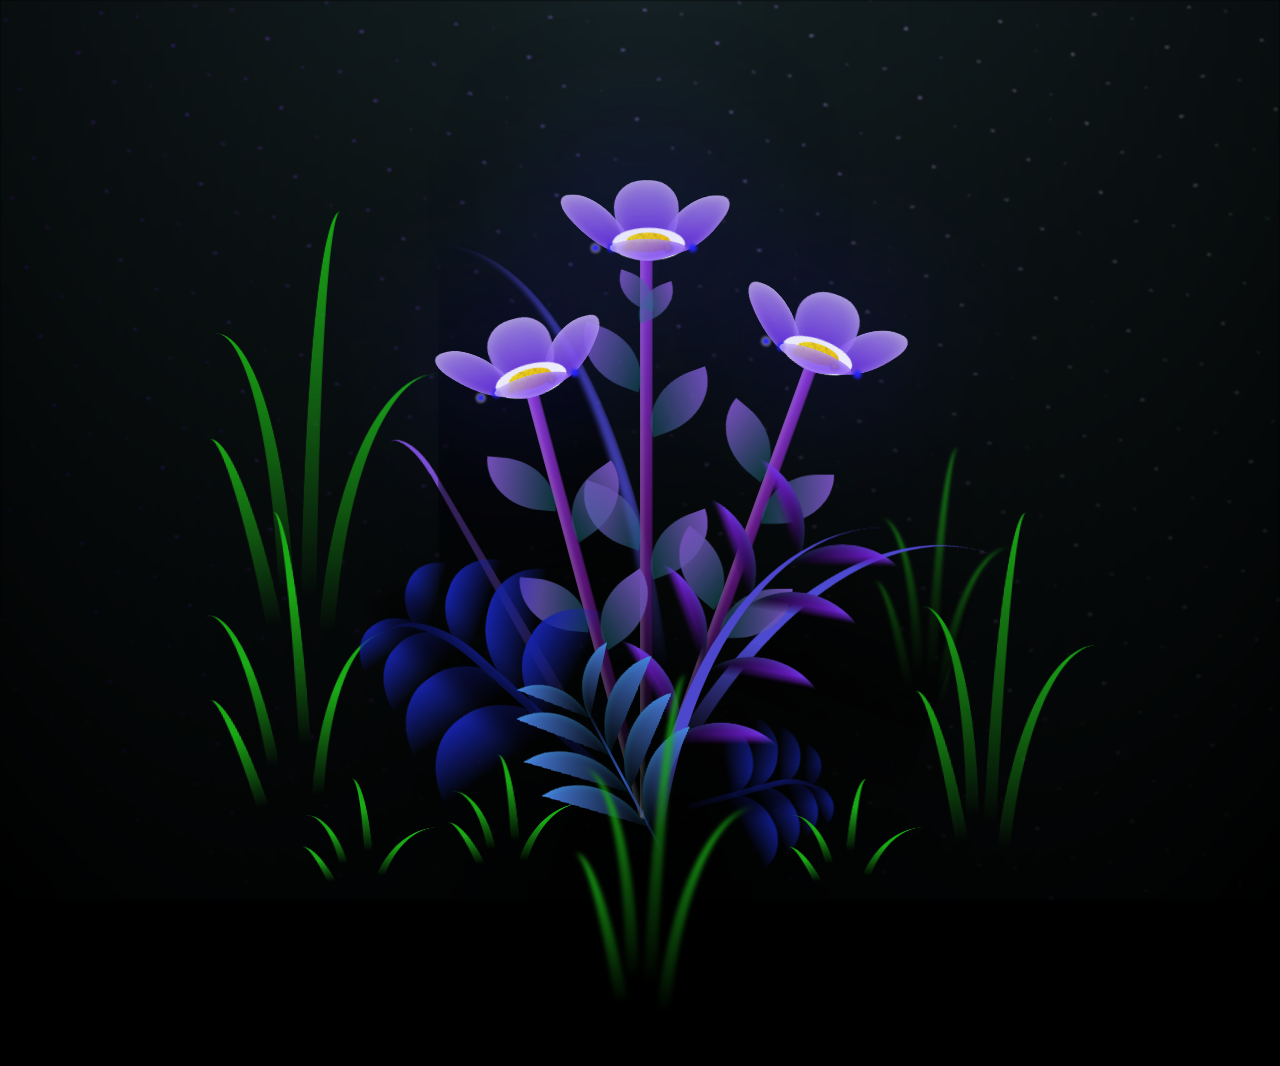
==== index.html @ 3e606a5b "Add files via upload" ====
<!DOCTYPE html>
<html lang="en">
<head>
    <meta charset="UTF-8">
    <meta name="viewport" content="width=device-width, initial-scale=1.0">
    <title>Flowers for my baby</title>
    <link rel="stylesheet" href="main.css">
</head>
<body>
<body class="not-loaded">
    <div class="night"></div>
    <div class="flowers">
      <div class="flower flower--1">
        <div class="flower__leafs flower__leafs--1">
          <div class="flower__leaf flower__leaf--1"></div>
          <div class="flower__leaf flower__leaf--2"></div>
          <div class="flower__leaf flower__leaf--3"></div>
          <div class="flower__leaf flower__leaf--4"></div>
          <div class="flower__white-circle"></div>
  
          <div class="flower__light flower__light--1"></div>
          <div class="flower__light flower__light--2"></div>
          <div class="flower__light flower__light--3"></div>
          <div class="flower__light flower__light--4"></div>
          <div class="flower__light flower__light--5"></div>
          <div class="flower__light flower__light--6"></div>
          <div class="flower__light flower__light--7"></div>
          <div class="flower__light flower__light--8"></div>
  
        </div>
        <div class="flower__line">
          <div class="flower__line__leaf flower__line__leaf--1"></div>
          <div class="flower__line__leaf flower__line__leaf--2"></div>
          <div class="flower__line__leaf flower__line__leaf--3"></div>
          <div class="flower__line__leaf flower__line__leaf--4"></div>
          <div class="flower__line__leaf flower__line__leaf--5"></div>
          <div class="flower__line__leaf flower__line__leaf--6"></div>
        </div>
      </div>
  
      <div class="flower flower--2">
        <div class="flower__leafs flower__leafs--2">
          <div class="flower__leaf flower__leaf--1"></div>
          <div class="flower__leaf flower__leaf--2"></div>
          <div class="flower__leaf flower__leaf--3"></div>
          <div class="flower__leaf flower__leaf--4"></div>
          <div class="flower__white-circle"></div>
  
          <div class="flower__light flower__light--1"></div>
          <div class="flower__light flower__light--2"></div>
          <div class="flower__light flower__light--3"></div>
          <div class="flower__light flower__light--4"></div>
          <div class="flower__light flower__light--5"></div>
          <div class="flower__light flower__light--6"></div>
          <div class="flower__light flower__light--7"></div>
          <div class="flower__light flower__light--8"></div>
  
        </div>
        <div class="flower__line">
          <div class="flower__line__leaf flower__line__leaf--1"></div>
          <div class="flower__line__leaf flower__line__leaf--2"></div>
          <div class="flower__line__leaf flower__line__leaf--3"></div>
          <div class="flower__line__leaf flower__line__leaf--4"></div>
        </div>
      </div>
  
      <div class="flower flower--3">
        <div class="flower__leafs flower__leafs--3">
          <div class="flower__leaf flower__leaf--1"></div>
          <div class="flower__leaf flower__leaf--2"></div>
          <div class="flower__leaf flower__leaf--3"></div>
          <div class="flower__leaf flower__leaf--4"></div>
          <div class="flower__white-circle"></div>
  
          <div class="flower__light flower__light--1"></div>
          <div class="flower__light flower__light--2"></div>
          <div class="flower__light flower__light--3"></div>
          <div class="flower__light flower__light--4"></div>
          <div class="flower__light flower__light--5"></div>
          <div class="flower__light flower__light--6"></div>
          <div class="flower__light flower__light--7"></div>
          <div class="flower__light flower__light--8"></div>
  
        </div>
        <div class="flower__line">
          <div class="flower__line__leaf flower__line__leaf--1"></div>
          <div class="flower__line__leaf flower__line__leaf--2"></div>
          <div class="flower__line__leaf flower__line__leaf--3"></div>
          <div class="flower__line__leaf flower__line__leaf--4"></div>
        </div>
      </div>
  
      <div class="grow-ans" style="--d:1.2s">
        <div class="flower__g-long">
          <div class="flower__g-long__top"></div>
          <div class="flower__g-long__bottom"></div>
        </div>
      </div>
  
      <div class="growing-grass">
        <div class="flower__grass flower__grass--1">
          <div class="flower__grass--top"></div>
          <div class="flower__grass--bottom"></div>
          <div class="flower__grass__leaf flower__grass__leaf--1"></div>
          <div class="flower__grass__leaf flower__grass__leaf--2"></div>
          <div class="flower__grass__leaf flower__grass__leaf--3"></div>
          <div class="flower__grass__leaf flower__grass__leaf--4"></div>
          <div class="flower__grass__leaf flower__grass__leaf--5"></div>
          <div class="flower__grass__leaf flower__grass__leaf--6"></div>
          <div class="flower__grass__leaf flower__grass__leaf--7"></div>
          <div class="flower__grass__leaf flower__grass__leaf--8"></div>
          <div class="flower__grass__overlay"></div>
        </div>
      </div>
  
      <div class="growing-grass">
        <div class="flower__grass flower__grass--2">
          <div class="flower__grass--top"></div>
          <div class="flower__grass--bottom"></div>
          <div class="flower__grass__leaf flower__grass__leaf--1"></div>
          <div class="flower__grass__leaf flower__grass__leaf--2"></div>
          <div class="flower__grass__leaf flower__grass__leaf--3"></div>
          <div class="flower__grass__leaf flower__grass__leaf--4"></div>
          <div class="flower__grass__leaf flower__grass__leaf--5"></div>
          <div class="flower__grass__leaf flower__grass__leaf--6"></div>
          <div class="flower__grass__leaf flower__grass__leaf--7"></div>
          <div class="flower__grass__leaf flower__grass__leaf--8"></div>
          <div class="flower__grass__overlay"></div>
        </div>
      </div>
  
      <div class="grow-ans" style="--d:2.4s">
        <div class="flower__g-right flower__g-right--1">
          <div class="leaf"></div>
        </div>
      </div>
  
      <div class="grow-ans" style="--d:2.8s">
        <div class="flower__g-right flower__g-right--2">
          <div class="leaf"></div>
        </div>
      </div>
  
      <div class="grow-ans" style="--d:2.8s">
        <div class="flower__g-front">
          <div class="flower__g-front__leaf-wrapper flower__g-front__leaf-wrapper--1">
            <div class="flower__g-front__leaf"></div>
          </div>
          <div class="flower__g-front__leaf-wrapper flower__g-front__leaf-wrapper--2">
            <div class="flower__g-front__leaf"></div>
          </div>
          <div class="flower__g-front__leaf-wrapper flower__g-front__leaf-wrapper--3">
            <div class="flower__g-front__leaf"></div>
          </div>
          <div class="flower__g-front__leaf-wrapper flower__g-front__leaf-wrapper--4">
            <div class="flower__g-front__leaf"></div>
          </div>
          <div class="flower__g-front__leaf-wrapper flower__g-front__leaf-wrapper--5">
            <div class="flower__g-front__leaf"></div>
          </div>
          <div class="flower__g-front__leaf-wrapper flower__g-front__leaf-wrapper--6">
            <div class="flower__g-front__leaf"></div>
          </div>
          <div class="flower__g-front__leaf-wrapper flower__g-front__leaf-wrapper--7">
            <div class="flower__g-front__leaf"></div>
          </div>
          <div class="flower__g-front__leaf-wrapper flower__g-front__leaf-wrapper--8">
            <div class="flower__g-front__leaf"></div>
          </div>
          <div class="flower__g-front__line"></div>
        </div>
      </div>
  
      <div class="grow-ans" style="--d:3.2s">
        <div class="flower__g-fr">
          <div class="leaf"></div>
          <div class="flower__g-fr__leaf flower__g-fr__leaf--1"></div>
          <div class="flower__g-fr__leaf flower__g-fr__leaf--2"></div>
          <div class="flower__g-fr__leaf flower__g-fr__leaf--3"></div>
          <div class="flower__g-fr__leaf flower__g-fr__leaf--4"></div>
          <div class="flower__g-fr__leaf flower__g-fr__leaf--5"></div>
          <div class="flower__g-fr__leaf flower__g-fr__leaf--6"></div>
          <div class="flower__g-fr__leaf flower__g-fr__leaf--7"></div>
          <div class="flower__g-fr__leaf flower__g-fr__leaf--8"></div>
        </div>
      </div>
  
      <div class="long-g long-g--0">
        <div class="grow-ans" style="--d:3s">
          <div class="leaf leaf--0"></div>
        </div>
        <div class="grow-ans" style="--d:2.2s">
          <div class="leaf leaf--1"></div>
        </div>
        <div class="grow-ans" style="--d:3.4s">
          <div class="leaf leaf--2"></div>
        </div>
        <div class="grow-ans" style="--d:3.6s">
          <div class="leaf leaf--3"></div>
        </div>
      </div>
  
      <div class="long-g long-g--1">
        <div class="grow-ans" style="--d:3.6s">
          <div class="leaf leaf--0"></div>
        </div>
        <div class="grow-ans" style="--d:3.8s">
          <div class="leaf leaf--1"></div>
        </div>
        <div class="grow-ans" style="--d:4s">
          <div class="leaf leaf--2"></div>
        </div>
        <div class="grow-ans" style="--d:4.2s">
          <div class="leaf leaf--3"></div>
        </div>
      </div>
  
      <div class="long-g long-g--2">
        <div class="grow-ans" style="--d:4s">
          <div class="leaf leaf--0"></div>
        </div>
        <div class="grow-ans" style="--d:4.2s">
          <div class="leaf leaf--1"></div>
        </div>
        <div class="grow-ans" style="--d:4.4s">
          <div class="leaf leaf--2"></div>
        </div>
        <div class="grow-ans" style="--d:4.6s">
          <div class="leaf leaf--3"></div>
        </div>
      </div>
  
      <div class="long-g long-g--3">
        <div class="grow-ans" style="--d:4s">
          <div class="leaf leaf--0"></div>
        </div>
        <div class="grow-ans" style="--d:4.2s">
          <div class="leaf leaf--1"></div>
        </div>
        <div class="grow-ans" style="--d:3s">
          <div class="leaf leaf--2"></div>
        </div>
        <div class="grow-ans" style="--d:3.6s">
          <div class="leaf leaf--3"></div>
        </div>
      </div>
  
      <div class="long-g long-g--4">
        <div class="grow-ans" style="--d:4s">
          <div class="leaf leaf--0"></div>
        </div>
        <div class="grow-ans" style="--d:4.2s">
          <div class="leaf leaf--1"></div>
        </div>
        <div class="grow-ans" style="--d:3s">
          <div class="leaf leaf--2"></div>
        </div>
        <div class="grow-ans" style="--d:3.6s">
          <div class="leaf leaf--3"></div>
        </div>
      </div>
  
      <div class="long-g long-g--5">
        <div class="grow-ans" style="--d:4s">
          <div class="leaf leaf--0"></div>
        </div>
        <div class="grow-ans" style="--d:4.2s">
          <div class="leaf leaf--1"></div>
        </div>
        <div class="grow-ans" style="--d:3s">
          <div class="leaf leaf--2"></div>
        </div>
        <div class="grow-ans" style="--d:3.6s">
          <div class="leaf leaf--3"></div>
        </div>
      </div>
  
      <div class="long-g long-g--6">
        <div class="grow-ans" style="--d:4.2s">
          <div class="leaf leaf--0"></div>
        </div>
        <div class="grow-ans" style="--d:4.4s">
          <div class="leaf leaf--1"></div>
        </div>
        <div class="grow-ans" style="--d:4.6s">
          <div class="leaf leaf--2"></div>
        </div>
        <div class="grow-ans" style="--d:4.8s">
          <div class="leaf leaf--3"></div>
        </div>
      </div>
  
      <div class="long-g long-g--7">
        <div class="grow-ans" style="--d:3s">
          <div class="leaf leaf--0"></div>
        </div>
        <div class="grow-ans" style="--d:3.2s">
          <div class="leaf leaf--1"></div>
        </div>
        <div class="grow-ans" style="--d:3.5s">
          <div class="leaf leaf--2"></div>
        </div>
        <div class="grow-ans" style="--d:3.6s">
          <div class="leaf leaf--3"></div>
        </div>
      </div>
    </div>
  </body>


    <!-- Javascript here -->
<script src="main.js"></script>
</body>
</html>
---- main.css ----
*,
*::after,
*::before {
  padding: 0;
  margin: 0;
  box-sizing: border-box;
}

:root {
  --dark-color: #000;
}

body {
  display: flex;
  align-items: flex-end;
  justify-content: center;
  min-height: 100vh;
  background-color: var(--dark-color);
  overflow: hidden;
  perspective: 1000px;
}

.night {
  position: fixed;
  left: 50%;
  top: 0;
  transform: translateX(-50%);
  width: 100%;
  height: 100%;
  filter: blur(0.1vmin);
  background-image: radial-gradient(ellipse at top, transparent 0%, var(--dark-color)), radial-gradient(ellipse at bottom, var(--dark-color), rgba(145, 233, 255, 0.2)), repeating-linear-gradient(220deg, black 0px, black 19px, transparent 19px, transparent 22px), repeating-linear-gradient(189deg, black 0px, black 19px, transparent 19px, transparent 22px), repeating-linear-gradient(148deg, black 0px, black 19px, transparent 19px, transparent 22px), linear-gradient(90deg, #6600ff, #f0f0f0);
}

.flowers {
  position: relative;
  transform: scale(0.9);
}

.flower {
  position: absolute;
  bottom: 10vmin;
  transform-origin: bottom center;
  z-index: 10;
  --fl-speed: 0.8s;
}
.flower--1 {
  animation: moving-flower-1 4s linear infinite;
}
.flower--1 .flower__line {
  height: 70vmin;
  animation-delay: 0.3s;
}
.flower--1 .flower__line__leaf--1 {
  animation: blooming-leaf-right var(--fl-speed) 1.6s backwards;
}
.flower--1 .flower__line__leaf--2 {
  animation: blooming-leaf-right var(--fl-speed) 1.4s backwards;
}
.flower--1 .flower__line__leaf--3 {
  animation: blooming-leaf-left var(--fl-speed) 1.2s backwards;
}
.flower--1 .flower__line__leaf--4 {
  animation: blooming-leaf-left var(--fl-speed) 1s backwards;
}
.flower--1 .flower__line__leaf--5 {
  animation: blooming-leaf-right var(--fl-speed) 1.8s backwards;
}
.flower--1 .flower__line__leaf--6 {
  animation: blooming-leaf-left var(--fl-speed) 2s backwards;
}
.flower--2 {
  left: 50%;
  transform: rotate(20deg);
  animation: moving-flower-2 4s linear infinite;
}
.flower--2 .flower__line {
  height: 60vmin;
  animation-delay: 0.6s;
}
.flower--2 .flower__line__leaf--1 {
  animation: blooming-leaf-right var(--fl-speed) 1.9s backwards;
}
.flower--2 .flower__line__leaf--2 {
  animation: blooming-leaf-right var(--fl-speed) 1.7s backwards;
}
.flower--2 .flower__line__leaf--3 {
  animation: blooming-leaf-left var(--fl-speed) 1.5s backwards;
}
.flower--2 .flower__line__leaf--4 {
  animation: blooming-leaf-left var(--fl-speed) 1.3s backwards;
}
.flower--3 {
  left: 50%;
  transform: rotate(-15deg);
  animation: moving-flower-3 4s linear infinite;
}
.flower--3 .flower__line {
  animation-delay: 0.9s;
}
.flower--3 .flower__line__leaf--1 {
  animation: blooming-leaf-right var(--fl-speed) 2.5s backwards;
}
.flower--3 .flower__line__leaf--2 {
  animation: blooming-leaf-right var(--fl-speed) 2.3s backwards;
}
.flower--3 .flower__line__leaf--3 {
  animation: blooming-leaf-left var(--fl-speed) 2.1s backwards;
}
.flower--3 .flower__line__leaf--4 {
  animation: blooming-leaf-left var(--fl-speed) 1.9s backwards;
}
.flower__leafs {
  position: relative;
  animation: blooming-flower 2s backwards;
}
.flower__leafs--1 {
  animation-delay: 1.1s;
}
.flower__leafs--2 {
  animation-delay: 1.4s;
}
.flower__leafs--3 {
  animation-delay: 1.7s;
}
.flower__leafs::after {
  content: "";
  position: absolute;
  left: 0;
  top: 0;
  transform: translate(-50%, -100%);
  width: 8vmin;
  height: 8vmin;
  background-color: #251fd9;
  filter: blur(10vmin);
}
.flower__leaf {
  position: absolute;
  bottom: 0;
  left: 50%;
  width: 8vmin;
  height: 11vmin;
  border-radius: 51% 49% 47% 53%/44% 45% 55% 69%;
  background-color: #b7a7ff;
  background-image: linear-gradient(to top, #6827eb, #b499ec);
  transform-origin: bottom center;
  opacity: 0.9;
  box-shadow: inset 0 0 2vmin rgba(255, 255, 255, 0.5);
}
.flower__leaf--1 {
  transform: translate(-10%, 1%) rotateY(40deg) rotateX(-50deg);
}
.flower__leaf--2 {
  transform: translate(-50%, -4%) rotateX(40deg);
}
.flower__leaf--3 {
  transform: translate(-90%, 0%) rotateY(45deg) rotateX(50deg);
}
.flower__leaf--4 {
  width: 8vmin;
  height: 8vmin;
  transform-origin: bottom left;
  border-radius: 4vmin 10vmin 4vmin 4vmin;
  transform: translate(0%, 18%) rotateX(70deg) rotate(-43deg);
  background-image: linear-gradient(to top, #6827eb, #b499ec);
  z-index: 1;
  opacity: 0.8;
}
.flower__white-circle {
  position: absolute;
  left: -3.5vmin;
  top: -3vmin;
  width: 9vmin;
  height: 4vmin;
  border-radius: 50%;
  background-color: #fff;
}
.flower__white-circle::after {
  content: "";
  position: absolute;
  left: 50%;
  top: 45%;
  transform: translate(-50%, -50%);
  width: 60%;
  height: 60%;
  border-radius: inherit;
  background-image: repeating-linear-gradient(135deg, rgba(0, 0, 0, 0.03) 0px, rgba(0, 0, 0, 0.03) 1px, transparent 1px, transparent 12px), repeating-linear-gradient(45deg, rgba(0, 0, 0, 0.03) 0px, rgba(0, 0, 0, 0.03) 1px, transparent 1px, transparent 12px), repeating-linear-gradient(67.5deg, rgba(0, 0, 0, 0.03) 0px, rgba(0, 0, 0, 0.03) 1px, transparent 1px, transparent 12px), repeating-linear-gradient(135deg, rgba(0, 0, 0, 0.03) 0px, rgba(0, 0, 0, 0.03) 1px, transparent 1px, transparent 12px), repeating-linear-gradient(45deg, rgba(0, 0, 0, 0.03) 0px, rgba(0, 0, 0, 0.03) 1px, transparent 1px, transparent 12px), repeating-linear-gradient(112.5deg, rgba(0, 0, 0, 0.03) 0px, rgba(0, 0, 0, 0.03) 1px, transparent 1px, transparent 12px), repeating-linear-gradient(112.5deg, rgba(0, 0, 0, 0.03) 0px, rgba(0, 0, 0, 0.03) 1px, transparent 1px, transparent 12px), repeating-linear-gradient(45deg, rgba(0, 0, 0, 0.03) 0px, rgba(0, 0, 0, 0.03) 1px, transparent 1px, transparent 12px), repeating-linear-gradient(22.5deg, rgba(0, 0, 0, 0.03) 0px, rgba(0, 0, 0, 0.03) 1px, transparent 1px, transparent 12px), repeating-linear-gradient(45deg, rgba(0, 0, 0, 0.03) 0px, rgba(0, 0, 0, 0.03) 1px, transparent 1px, transparent 12px), repeating-linear-gradient(22.5deg, rgba(0, 0, 0, 0.03) 0px, rgba(0, 0, 0, 0.03) 1px, transparent 1px, transparent 12px), repeating-linear-gradient(135deg, rgba(0, 0, 0, 0.03) 0px, rgba(0, 0, 0, 0.03) 1px, transparent 1px, transparent 12px), repeating-linear-gradient(157.5deg, rgba(0, 0, 0, 0.03) 0px, rgba(0, 0, 0, 0.03) 1px, transparent 1px, transparent 12px), repeating-linear-gradient(67.5deg, rgba(0, 0, 0, 0.03) 0px, rgba(0, 0, 0, 0.03) 1px, transparent 1px, transparent 12px), repeating-linear-gradient(67.5deg, rgba(0, 0, 0, 0.03) 0px, rgba(0, 0, 0, 0.03) 1px, transparent 1px, transparent 12px), linear-gradient(90deg, #ffeb12, #ffce00);
}
.flower__line {
  height: 55vmin;
  width: 1.5vmin;
  background-image: linear-gradient(to left, rgba(0, 0, 0, 0.2), transparent, rgba(255, 255, 255, 0.2)), linear-gradient(to top, transparent 10%, #5b147a, #8d39d6);
  box-shadow: inset 0 0 2px rgba(0, 0, 0, 0.5);
  animation: grow-flower-tree 4s backwards;
}
.flower__line__leaf {
  --w: 7vmin;
  --h: calc(var(--w) + 2vmin);
  position: absolute;
  top: 20%;
  left: 90%;
  width: var(--w);
  height: var(--h);
  border-top-right-radius: var(--h);
  border-bottom-left-radius: var(--h);
  background-image: linear-gradient(to top, rgba(20, 117, 122, 0.4), #714eb6);
}
.flower__line__leaf--1 {
  transform: rotate(70deg) rotateY(30deg);
}
.flower__line__leaf--2 {
  top: 45%;
  transform: rotate(70deg) rotateY(30deg);
}
.flower__line__leaf--3, .flower__line__leaf--4, .flower__line__leaf--6 {
  border-top-right-radius: 0;
  border-bottom-left-radius: 0;
  border-top-left-radius: var(--h);
  border-bottom-right-radius: var(--h);
  left: -460%;
  top: 12%;
  transform: rotate(-70deg) rotateY(30deg);
}
.flower__line__leaf--4 {
  top: 40%;
}
.flower__line__leaf--5 {
  top: 0;
  transform-origin: left;
  transform: rotate(70deg) rotateY(30deg) scale(0.6);
}
.flower__line__leaf--6 {
  top: -2%;
  left: -450%;
  transform-origin: right;
  transform: rotate(-70deg) rotateY(30deg) scale(0.6);
}
.flower__light {
  position: absolute;
  bottom: 0vmin;
  width: 1vmin;
  height: 1vmin;
  background-color: #fffb00;
  border-radius: 50%;
  filter: blur(0.2vmin);
  animation: light-ans 4s linear infinite backwards;
}
.flower__light:nth-child(odd) {
  background-color: #2723ff;
}
.flower__light--1 {
  left: -2vmin;
  animation-delay: 1s;
}
.flower__light--2 {
  left: 3vmin;
  animation-delay: 0.5s;
}
.flower__light--3 {
  left: -6vmin;
  animation-delay: 0.3s;
}
.flower__light--4 {
  left: 6vmin;
  animation-delay: 0.9s;
}
.flower__light--5 {
  left: -1vmin;
  animation-delay: 1.5s;
}
.flower__light--6 {
  left: -4vmin;
  animation-delay: 3s;
}
.flower__light--7 {
  left: 3vmin;
  animation-delay: 2s;
}
.flower__light--8 {
  left: -6vmin;
  animation-delay: 3.5s;
}
.flower__grass {
  --c: #1522aa;
  --line-w: 1.5vmin;
  position: absolute;
  bottom: 12vmin;
  left: -7vmin;
  display: flex;
  flex-direction: column;
  align-items: flex-end;
  z-index: 20;
  transform-origin: bottom center;
  transform: rotate(-48deg) rotateY(40deg);
}
.flower__grass--1 {
  animation: moving-grass 2s linear infinite;
}
.flower__grass--2 {
  left: 2vmin;
  bottom: 10vmin;
  transform: scale(0.5) rotate(75deg) rotateX(10deg) rotateY(-200deg);
  opacity: 0.8;
  z-index: 0;
  animation: moving-grass--2 1.5s linear infinite;
}
.flower__grass--top {
  width: 7vmin;
  height: 10vmin;
  border-top-right-radius: 100%;
  border-right: var(--line-w) solid var(--c);
  transform-origin: bottom center;
  transform: rotate(-2deg);
}
.flower__grass--bottom {
  margin-top: -2px;
  width: var(--line-w);
  height: 25vmin;
  background-image: linear-gradient(to top, transparent, var(--c));
}
.flower__grass__leaf {
  --size: 10vmin;
  position: absolute;
  width: calc(var(--size) * 2.1);
  height: var(--size);
  border-top-left-radius: var(--size);
  border-top-right-radius: var(--size);
  background-image: linear-gradient(to top, transparent, transparent 30%, var(--c));
  z-index: 100;
}
.flower__grass__leaf--1 {
  top: -6%;
  left: 30%;
  --size: 6vmin;
  transform: rotate(-20deg);
  animation: growing-grass-ans--1 2s 2.6s backwards;
}
@keyframes growing-grass-ans--1 {
  0% {
    transform-origin: bottom left;
    transform: rotate(-20deg) scale(0);
  }
}
.flower__grass__leaf--2 {
  top: -5%;
  left: -110%;
  --size: 6vmin;
  transform: rotate(10deg);
  animation: growing-grass-ans--2 2s 2.4s linear backwards;
}
@keyframes growing-grass-ans--2 {
  0% {
    transform-origin: bottom right;
    transform: rotate(10deg) scale(0);
  }
}
.flower__grass__leaf--3 {
  top: 5%;
  left: 60%;
  --size: 8vmin;
  transform: rotate(-18deg) rotateX(-20deg);
  animation: growing-grass-ans--3 2s 2.2s linear backwards;
}
@keyframes growing-grass-ans--3 {
  0% {
    transform-origin: bottom left;
    transform: rotate(-18deg) rotateX(-20deg) scale(0);
  }
}
.flower__grass__leaf--4 {
  top: 6%;
  left: -135%;
  --size: 8vmin;
  transform: rotate(2deg);
  animation: growing-grass-ans--4 2s 2s linear backwards;
}
@keyframes growing-grass-ans--4 {
  0% {
    transform-origin: bottom right;
    transform: rotate(2deg) scale(0);
  }
}
.flower__grass__leaf--5 {
  top: 20%;
  left: 60%;
  --size: 10vmin;
  transform: rotate(-24deg) rotateX(-20deg);
  animation: growing-grass-ans--5 2s 1.8s linear backwards;
}
@keyframes growing-grass-ans--5 {
  0% {
    transform-origin: bottom left;
    transform: rotate(-24deg) rotateX(-20deg) scale(0);
  }
}
.flower__grass__leaf--6 {
  top: 22%;
  left: -180%;
  --size: 10vmin;
  transform: rotate(10deg);
  animation: growing-grass-ans--6 2s 1.6s linear backwards;
}
@keyframes growing-grass-ans--6 {
  0% {
    transform-origin: bottom right;
    transform: rotate(10deg) scale(0);
  }
}
.flower__grass__leaf--7 {
  top: 39%;
  left: 70%;
  --size: 10vmin;
  transform: rotate(-10deg);
  animation: growing-grass-ans--7 2s 1.4s linear backwards;
}
@keyframes growing-grass-ans--7 {
  0% {
    transform-origin: bottom left;
    transform: rotate(-10deg) scale(0);
  }
}
.flower__grass__leaf--8 {
  top: 40%;
  left: -215%;
  --size: 11vmin;
  transform: rotate(10deg);
  animation: growing-grass-ans--8 2s 1.2s linear backwards;
}
@keyframes growing-grass-ans--8 {
  0% {
    transform-origin: bottom right;
    transform: rotate(10deg) scale(0);
  }
}
.flower__grass__overlay {
  position: absolute;
  top: -10%;
  right: 0%;
  width: 100%;
  height: 100%;
  background-color: rgba(0, 0, 0, 0.6);
  filter: blur(1.5vmin);
  z-index: 100;
}
.flower__g-long {
  --w: 2vmin;
  --h: 6vmin;
  --c: #7c4fd6;
  position: absolute;
  bottom: 10vmin;
  left: -3vmin;
  transform-origin: bottom center;
  transform: rotate(-30deg) rotateY(-20deg);
  display: flex;
  flex-direction: column;
  align-items: flex-end;
  animation: flower-g-long-ans 3s linear infinite;
}
@keyframes flower-g-long-ans {
  0%, 100% {
    transform: rotate(-30deg) rotateY(-20deg);
  }
  50% {
    transform: rotate(-32deg) rotateY(-20deg);
  }
}
.flower__g-long__top {
  top: calc(var(--h) * -1);
  width: calc(var(--w) + 1vmin);
  height: var(--h);
  border-top-right-radius: 100%;
  border-right: 0.7vmin solid var(--c);
  transform: translate(-0.7vmin, 1vmin);
}
.flower__g-long__bottom {
  width: var(--w);
  height: 50vmin;
  transform-origin: bottom center;
  background-image: linear-gradient(to top, transparent 30%, var(--c));
  box-shadow: inset 0 0 2px rgba(0, 0, 0, 0.5);
  clip-path: polygon(35% 0, 65% 1%, 100% 100%, 0% 100%);
}
.flower__g-right {
  position: absolute;
  bottom: 6vmin;
  left: -2vmin;
  transform-origin: bottom left;
  transform: rotate(20deg);
}
.flower__g-right .leaf {
  width: 30vmin;
  height: 50vmin;
  border-top-left-radius: 100%;
  border-left: 2vmin solid #4c4ad0;
  background-image: linear-gradient(to bottom, transparent, var(--dark-color) 60%);
  -webkit-mask-image: linear-gradient(to top, transparent 30%, #4c4ad0 60%);
}
.flower__g-right--1 {
  animation: flower-g-right-ans 2.5s linear infinite;
}
.flower__g-right--2 {
  left: 5vmin;
  transform: rotateY(-180deg);
  animation: flower-g-right-ans--2 3s linear infinite;
}
.flower__g-right--2 .leaf {
  height: 75vmin;
  filter: blur(0.3vmin);
  opacity: 0.8;
}
@keyframes flower-g-right-ans {
  0%, 100% {
    transform: rotate(20deg);
  }
  50% {
    transform: rotate(24deg) rotateX(-20deg);
  }
}
@keyframes flower-g-right-ans--2 {
  0%, 100% {
    transform: rotateY(-180deg) rotate(0deg) rotateX(-20deg);
  }
  50% {
    transform: rotateY(-180deg) rotate(6deg) rotateX(-20deg);
  }
}
.flower__g-front {
  position: absolute;
  bottom: 6vmin;
  left: 2.5vmin;
  z-index: 100;
  transform-origin: bottom center;
  transform: rotate(-28deg) rotateY(30deg) scale(1.04);
  animation: flower__g-front-ans 2s linear infinite;
}
@keyframes flower__g-front-ans {
  0%, 100% {
    transform: rotate(-28deg) rotateY(30deg) scale(1.04);
  }
  50% {
    transform: rotate(-35deg) rotateY(40deg) scale(1.04);
  }
}
.flower__g-front__line {
  width: 0.3vmin;
  height: 20vmin;
  background-image: linear-gradient(to top, transparent, #2d55b5, transparent 100%);
  position: relative;
}
.flower__g-front__leaf-wrapper {
  position: absolute;
  top: 0;
  left: 0;
  transform-origin: bottom left;
  transform: rotate(10deg);
}
.flower__g-front__leaf-wrapper:nth-child(even) {
  left: 0vmin;
  transform: rotateY(-180deg) rotate(5deg);
  animation: flower__g-front__leaf-left-ans 1s ease-in backwards;
}
.flower__g-front__leaf-wrapper:nth-child(odd) {
  animation: flower__g-front__leaf-ans 1s ease-in backwards;
}
.flower__g-front__leaf-wrapper--1 {
  top: -8vmin;
  transform: scale(0.7);
  animation: flower__g-front__leaf-ans 1s 5.5s ease-in backwards !important;
}
.flower__g-front__leaf-wrapper--2 {
  top: -8vmin;
  transform: rotateY(-180deg) scale(0.7) !important;
  animation: flower__g-front__leaf-left-ans-2 1s 4.6s ease-in backwards !important;
}
.flower__g-front__leaf-wrapper--3 {
  top: -3vmin;
  animation: flower__g-front__leaf-ans 1s 4.6s ease-in backwards;
}
.flower__g-front__leaf-wrapper--4 {
  top: -3vmin;
  transform: rotateY(-180deg) scale(0.9) !important;
  animation: flower__g-front__leaf-left-ans-2 1s 4.6s ease-in backwards !important;
}
@keyframes flower__g-front__leaf-left-ans-2 {
  0% {
    transform: rotateY(-180deg) scale(0);
  }
}
.flower__g-front__leaf-wrapper--5, .flower__g-front__leaf-wrapper--6 {
  top: 2vmin;
}
.flower__g-front__leaf-wrapper--7, .flower__g-front__leaf-wrapper--8 {
  top: 6.5vmin;
}
.flower__g-front__leaf-wrapper--2 {
  animation-delay: 5.2s !important;
}
.flower__g-front__leaf-wrapper--3 {
  animation-delay: 4.9s !important;
}
.flower__g-front__leaf-wrapper--5 {
  animation-delay: 4.3s !important;
}
.flower__g-front__leaf-wrapper--6 {
  animation-delay: 4.1s !important;
}
.flower__g-front__leaf-wrapper--7 {
  animation-delay: 3.8s !important;
}
.flower__g-front__leaf-wrapper--8 {
  animation-delay: 3.5s !important;
}
@keyframes flower__g-front__leaf-ans {
  0% {
    transform: rotate(10deg) scale(0);
  }
}
@keyframes flower__g-front__leaf-left-ans {
  0% {
    transform: rotateY(-180deg) rotate(5deg) scale(0);
  }
}
.flower__g-front__leaf {
  width: 10vmin;
  height: 10vmin;
  border-radius: 100% 0% 0% 100%/100% 100% 0% 0%;
  box-shadow: inset 0 2px 1vmin rgba(44, 238, 252, 0.2);
  background-image: linear-gradient(to bottom left, transparent, var(--dark-color)), linear-gradient(to bottom right, #487dde 50%, transparent 50%, transparent);
  -webkit-mask-image: linear-gradient(to bottom right, #532eb9 50%, transparent 50%, transparent);
  mask-image: linear-gradient(to bottom right, #6536dc 50%, transparent 50%, transparent);
}
.flower__g-fr {
  position: absolute;
  bottom: -4vmin;
  left: vmin;
  transform-origin: bottom left;
  z-index: 10;
  animation: flower__g-fr-ans 2s linear infinite;
}
@keyframes flower__g-fr-ans {
  0%, 100% {
    transform: rotate(2deg);
  }
  50% {
    transform: rotate(4deg);
  }
}
.flower__g-fr .leaf {
  width: 30vmin;
  height: 50vmin;
  border-top-left-radius: 100%;
  border-left: 2vmin solid #4c47cc;
  -webkit-mask-image: linear-gradient(to top, transparent 25%, #4c56c2 50%);
  position: relative;
  z-index: 1;
}
.flower__g-fr__leaf {
  position: absolute;
  top: 0;
  left: 0;
  width: 10vmin;
  height: 10vmin;
  border-radius: 100% 0% 0% 100%/100% 100% 0% 0%;
  box-shadow: inset 0 2px 1vmin rgba(44, 238, 252, 0.2);
  background-image: linear-gradient(to bottom left, transparent, var(--dark-color) 98%), linear-gradient(to bottom right, #8a23ff 45%, transparent 50%, transparent);
  -webkit-mask-image: linear-gradient(135deg, #7b15aa 40%, transparent 50%, transparent);
}
.flower__g-fr__leaf--1 {
  left: 20vmin;
  transform: rotate(45deg);
  animation: flower__g-fr-leaft-ans-1 0.5s 5.2s linear backwards;
}
@keyframes flower__g-fr-leaft-ans-1 {
  0% {
    transform-origin: left;
    transform: rotate(45deg) scale(0);
  }
}
.flower__g-fr__leaf--2 {
  left: 12vmin;
  top: -7vmin;
  transform: rotate(25deg) rotateY(-180deg);
  animation: flower__g-fr-leaft-ans-6 0.5s 5s linear backwards;
}
.flower__g-fr__leaf--3 {
  left: 15vmin;
  top: 6vmin;
  transform: rotate(55deg);
  animation: flower__g-fr-leaft-ans-5 0.5s 4.8s linear backwards;
}
.flower__g-fr__leaf--4 {
  left: 6vmin;
  top: -2vmin;
  transform: rotate(25deg) rotateY(-180deg);
  animation: flower__g-fr-leaft-ans-6 0.5s 4.6s linear backwards;
}
.flower__g-fr__leaf--5 {
  left: 10vmin;
  top: 14vmin;
  transform: rotate(55deg);
  animation: flower__g-fr-leaft-ans-5 0.5s 4.4s linear backwards;
}
@keyframes flower__g-fr-leaft-ans-5 {
  0% {
    transform-origin: left;
    transform: rotate(55deg) scale(0);
  }
}
.flower__g-fr__leaf--6 {
  left: 0vmin;
  top: 6vmin;
  transform: rotate(25deg) rotateY(-180deg);
  animation: flower__g-fr-leaft-ans-6 0.5s 4.2s linear backwards;
}
@keyframes flower__g-fr-leaft-ans-6 {
  0% {
    transform-origin: right;
    transform: rotate(25deg) rotateY(-180deg) scale(0);
  }
}
.flower__g-fr__leaf--7 {
  left: 5vmin;
  top: 22vmin;
  transform: rotate(45deg);
  animation: flower__g-fr-leaft-ans-7 0.5s 4s linear backwards;
}
@keyframes flower__g-fr-leaft-ans-7 {
  0% {
    transform-origin: left;
    transform: rotate(45deg) scale(0);
  }
}
.flower__g-fr__leaf--8 {
  left: -4vmin;
  top: 15vmin;
  transform: rotate(15deg) rotateY(-180deg);
  animation: flower__g-fr-leaft-ans-8 0.5s 3.8s linear backwards;
}
@keyframes flower__g-fr-leaft-ans-8 {
  0% {
    transform-origin: right;
    transform: rotate(15deg) rotateY(-180deg) scale(0);
  }
}

.long-g {
  position: absolute;
  bottom: 25vmin;
  left: -42vmin;
  transform-origin: bottom left;
}
.long-g--1 {
  bottom: 0vmin;
  transform: scale(0.8) rotate(-5deg);
}
.long-g--1 .leaf {
  -webkit-mask-image: linear-gradient(to top, transparent 40%, #842ec6 80%) !important;
}
.long-g--1 .leaf--1 {
  --w: 5vmin;
  --h: 60vmin;
  left: -2vmin;
  transform: rotate(3deg) rotateY(-180deg);
}
.long-g--2, .long-g--3 {
  bottom: -3vmin;
  left: -35vmin;
  transform-origin: center;
  transform: scale(0.6) rotateX(60deg);
}
.long-g--2 .leaf, .long-g--3 .leaf {
  -webkit-mask-image: linear-gradient(to top, transparent 50%, #7a28d3 80%) !important;
}
.long-g--2 .leaf--1, .long-g--3 .leaf--1 {
  left: -1vmin;
  transform: rotateY(-180deg);
}
.long-g--3 {
  left: -17vmin;
  bottom: 0vmin;
}
.long-g--3 .leaf {
  -webkit-mask-image: linear-gradient(to top, transparent 40%, #562ac6 80%) !important;
}
.long-g--4 {
  left: 25vmin;
  bottom: -3vmin;
  transform-origin: center;
  transform: scale(0.6) rotateX(60deg);
}
.long-g--4 .leaf {
  -webkit-mask-image: linear-gradient(to top, transparent 50%, #3a2395 80%) !important;
}
.long-g--5 {
  left: 42vmin;
  bottom: 0vmin;
  transform: scale(0.8) rotate(2deg);
}
.long-g--6 {
  left: 0vmin;
  bottom: -20vmin;
  z-index: 100;
  filter: blur(0.3vmin);
  transform: scale(0.8) rotate(2deg);
}
.long-g--7 {
  left: 35vmin;
  bottom: 20vmin;
  z-index: -1;
  filter: blur(0.3vmin);
  transform: scale(0.6) rotate(2deg);
  opacity: 0.7;
}
.long-g .leaf {
  --w: 15vmin;
  --h: 40vmin;
  --c: #1aaa15;
  position: absolute;
  bottom: 0;
  width: var(--w);
  height: var(--h);
  border-top-left-radius: 100%;
  border-left: 2vmin solid var(--c);
  -webkit-mask-image: linear-gradient(to top, transparent 20%, var(--dark-color));
  transform-origin: bottom center;
}
.long-g .leaf--0 {
  left: 2vmin;
  animation: leaf-ans-1 4s linear infinite;
}
.long-g .leaf--1 {
  --w: 5vmin;
  --h: 60vmin;
  animation: leaf-ans-1 4s linear infinite;
}
.long-g .leaf--2 {
  --w: 10vmin;
  --h: 40vmin;
  left: -0.5vmin;
  bottom: 5vmin;
  transform-origin: bottom left;
  transform: rotateY(-180deg);
  animation: leaf-ans-2 3s linear infinite;
}
.long-g .leaf--3 {
  --w: 5vmin;
  --h: 30vmin;
  left: -1vmin;
  bottom: 3.2vmin;
  transform-origin: bottom left;
  transform: rotate(-10deg) rotateY(-180deg);
  animation: leaf-ans-3 3s linear infinite;
}

@keyframes leaf-ans-1 {
  0%, 100% {
    transform: rotate(-5deg) scale(1);
  }
  50% {
    transform: rotate(5deg) scale(1.1);
  }
}
@keyframes leaf-ans-2 {
  0%, 100% {
    transform: rotateY(-180deg) rotate(5deg);
  }
  50% {
    transform: rotateY(-180deg) rotate(0deg) scale(1.1);
  }
}
@keyframes leaf-ans-3 {
  0%, 100% {
    transform: rotate(-10deg) rotateY(-180deg);
  }
  50% {
    transform: rotate(-20deg) rotateY(-180deg);
  }
}
.grow-ans {
  animation: grow-ans 2s var(--d) backwards;
}

@keyframes grow-ans {
  0% {
    transform: scale(0);
    opacity: 0;
  }
}
@keyframes light-ans {
  0% {
    opacity: 0;
    transform: translateY(0vmin);
  }
  25% {
    opacity: 1;
    transform: translateY(-5vmin) translateX(-2vmin);
  }
  50% {
    opacity: 1;
    transform: translateY(-15vmin) translateX(2vmin);
    filter: blur(0.2vmin);
  }
  75% {
    transform: translateY(-20vmin) translateX(-2vmin);
    filter: blur(0.2vmin);
  }
  100% {
    transform: translateY(-30vmin);
    opacity: 0;
    filter: blur(1vmin);
  }
}
@keyframes moving-flower-1 {
  0%, 100% {
    transform: rotate(2deg);
  }
  50% {
    transform: rotate(-2deg);
  }
}
@keyframes moving-flower-2 {
  0%, 100% {
    transform: rotate(18deg);
  }
  50% {
    transform: rotate(14deg);
  }
}
@keyframes moving-flower-3 {
  0%, 100% {
    transform: rotate(-18deg);
  }
  50% {
    transform: rotate(-20deg) rotateY(-10deg);
  }
}
@keyframes blooming-leaf-right {
  0% {
    transform-origin: left;
    transform: rotate(70deg) rotateY(30deg) scale(0);
  }
}
@keyframes blooming-leaf-left {
  0% {
    transform-origin: right;
    transform: rotate(-70deg) rotateY(30deg) scale(0);
  }
}
@keyframes grow-flower-tree {
  0% {
    height: 0;
    border-radius: 1vmin;
  }
}
@keyframes blooming-flower {
  0% {
    transform: scale(0);
  }
}
@keyframes moving-grass {
  0%, 100% {
    transform: rotate(-48deg) rotateY(40deg);
  }
  50% {
    transform: rotate(-50deg) rotateY(40deg);
  }
}
@keyframes moving-grass--2 {
  0%, 100% {
    transform: scale(0.5) rotate(75deg) rotateX(10deg) rotateY(-200deg);
  }
  50% {
    transform: scale(0.5) rotate(79deg) rotateX(10deg) rotateY(-200deg);
  }
}
.growing-grass {
  animation: growing-grass-ans 1s 2s backwards;
}

@keyframes growing-grass-ans {
  0% {
    transform: scale(0);
  }
}
.not-loaded * {
  animation-play-state: paused !important;
}
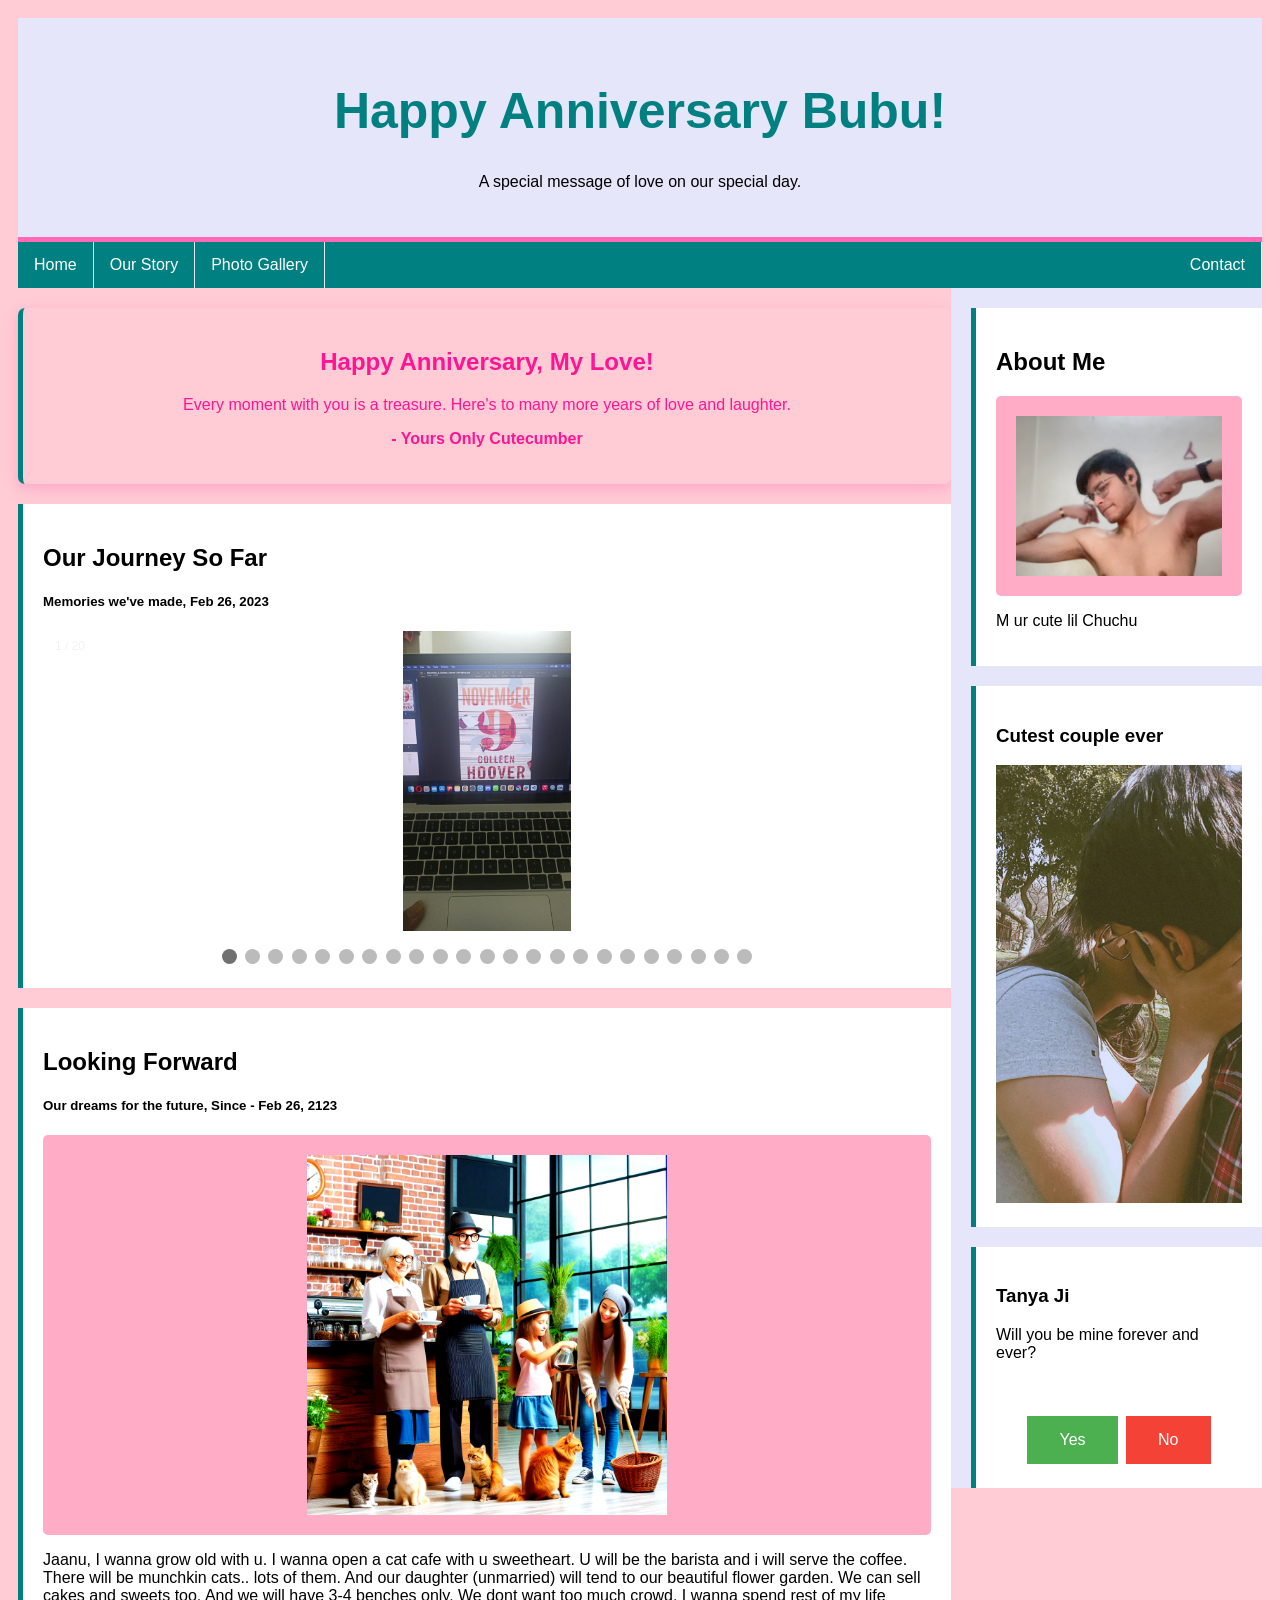
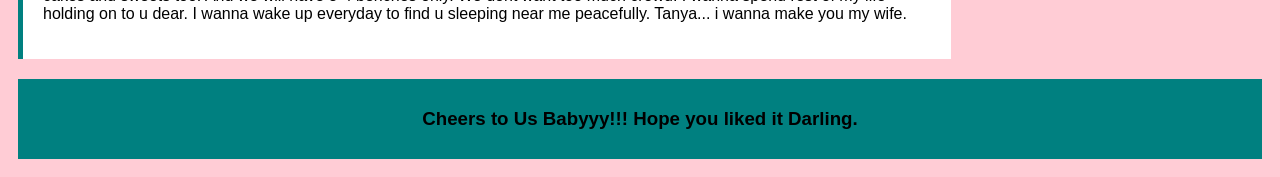
==== commit a49c583a: "Add files via upload" ====
--- a/index.html
+++ b/index.html
@@ -1,314 +1,515 @@
 <!DOCTYPE html>
-<html lang="en">
+<html>
 <head>
-    <meta charset="UTF-8">
-    <meta name="viewport" content="width=device-width, initial-scale=1.0">
-    <title>Flowers for my baby</title>
-    <link rel="stylesheet" href="main.css">
+<style>
+  /* Styles for pulsating animation */
+.loading-container {
+  display: flex;
+  justify-content: center;
+  align-items: center;
+  height: 100vh;
+}
+
+.pulsating-circle {
+  width: 50px;
+  height: 50px;
+  background-color: #3498db; /* Blue */
+  border-radius: 50%;
+  animation: pulse 1s ease-in-out infinite alternate; /* Pulsating animation */
+}
+
+@keyframes pulse {
+  0% {
+    transform: scale(1);
+    opacity: 1;
+  }
+  100% {
+    transform: scale(1.2);
+    opacity: 0.5;
+  }
+}
+
+/* Hide content initially */
+.content {
+  display: none;
+}
+
+  /* Slideshow container */
+/* Set a fixed height for the slideshow container */
+.slideshow-container {
+  height: 300px; /* Adjust the height as needed */
+  position: relative;
+  overflow: hidden ; /* This will ensure that any image larger than the container is clipped */
+}
+
+/* Set your images to fill the container */
+.mySlides img {
+  width: 100%;
+  height: 300px; /* This should be the same as the container's height */
+  object-fit: contain; /* This will cover the area, cropping the image if necessary */
+}
+
+
+/* Next & previous buttons */
+.prev, .next {
+  cursor: pointer;
+  position: absolute;
+  top: 50%;
+  width: auto;
+  margin-top: -22px;
+  padding: 16px;
+  color: white;
+  font-weight: bold;
+  font-size: 18px;
+  transition: 0.6s ease;
+  border-radius: 0 3px 3px 0;
+  user-select: none;
+}
+
+/* Position the "next button" to the right */
+.next {
+  right: 0;
+  border-radius: 3px 0 0 3px;
+}
+
+/* On hover, add a black background color with a little bit see-through */
+.prev:hover, .next:hover {
+  background-color: rgba(0,0,0,0.8);
+}
+
+/* Caption text */
+.text {
+  color: #f2f2f2;
+  font-size: 15px;
+  padding: 8px 12px;
+  position: absolute;
+  bottom: 8px;
+  width: 100%;
+  text-align: center;
+}
+
+/* Number text (1/3 etc) */
+.numbertext {
+  color: #f2f2f2;
+  font-size: 12px;
+  padding: 8px 12px;
+  position: absolute;
+  top: 0;
+}
+
+/* The dots/bullets/indicators */
+.dot {
+  cursor: pointer;
+  height: 15px;
+  width: 15px;
+  margin: 0 2px;
+  background-color: #bbb;
+  border-radius: 50%;
+  display: inline-block;
+  transition: background-color 0.6s ease;
+}
+
+.active, .dot:hover {
+  background-color: #717171;
+}
+
+/* Fading animation */
+.fade {
+  animation-name: fade;
+  animation-duration: 1.5s;
+}
+
+@keyframes fade {
+  from {opacity: .4} 
+  to {opacity: 1}
+}
+
+* {
+  box-sizing: border-box;
+}
+
+body {
+  font-family: 'Trebuchet MS', sans-serif;
+  padding: 10px;
+  background: #ffccd5; /* Soft pink background */
+}
+
+/* Header/Blog Title */
+.header {
+  padding: 30px;
+  text-align: center;
+  background: #e6e6fa; /* Lavender */
+  border-bottom: 5px solid #ff69b4; /* Hot pink */
+}
+
+.header h1 {
+  font-size: 50px;
+  color: #008080; /* Teal */
+}
+
+/* Style the top navigation bar */
+.topnav {
+  overflow: hidden;
+  background-color: #008080; /* Teal */
+}
+
+/* Style the topnav links */
+.topnav a {
+  float: left;
+  display: block;
+  color: white;
+  text-align: center;
+  padding: 14px 16px;
+  text-decoration: none;
+  border-right: 1px solid #e6e6fa; /* Lavender */
+}
+
+/* Change color on hover */
+.topnav a:hover {
+  background-color: #e6e6fa; /* Lavender */
+  color: black;
+}
+
+/* Create two unequal columns that floats next to each other */
+/* Left column */
+.leftcolumn {   
+  float: left;
+  width: 75%;
+}
+
+/* Right column */
+.rightcolumn {
+  float: left;
+  width: 25%;
+  background-color: #e6e6fa; /* Lavender */
+  padding-left: 20px;
+}
+
+/* Fake image */
+.fakeimg {
+  background-color: #ffadc6; /* Pale violet red */
+  width: 100%;
+  padding: 20px;
+  border-radius: 5px;
+}
+
+/* Add a card effect for articles */
+.card {
+  background-color: white;
+  padding: 20px;
+  margin-top: 20px;
+  border-left: 5px solid #008080; /* Teal */
+}
+
+/* Anniversary message style */
+.anniversary {
+  background-color: #ffccd5; /* Soft pink */
+  color: #ff1493; /* Deep pink */
+  padding: 20px;
+  margin-top: 20px;
+  text-align: center;
+  border-radius: 7px;
+  box-shadow: 0 4px 8px 0 rgba(255, 105, 180, 0.2), 0 6px 20px 0 rgba(255, 105, 180, 0.19);
+}
+
+/* Clear floats after the columns */
+.row::after {
+  content: "";
+  display: table;
+  clear: both;
+}
+
+/* Footer */
+.footer {
+  padding: 10px;
+  text-align: center;
+  background: #008080; /* Teal */
+  margin-top: 20px;
+}
+
+/* Responsive layout - when the screen is less than 800px wide, make the two columns stack on top of each other instead of next to each other */
+@media screen and (max-width: 800px) {
+  .leftcolumn, .rightcolumn {   
+    width: 100%;
+    padding: 0;
+  }
+}
+
+/* Responsive layout - when the screen is less than 400px wide, make the navigation links stack on top of each other instead of next to each other */
+@media screen and (max-width: 400px) {
+  .topnav a {
+    float: none;
+    width: 100%;
+    border-right: none;
+  }
+}
+.button-container {
+    text-align: center;
+    margin-top: 50px;
+  }
+  .button {
+    background-color: #4CAF50; /* Green */
+    border: none;
+    color: white;
+    padding: 15px 32px;
+    text-align: center;
+    text-decoration: none;
+    display: inline-block;
+    font-size: 16px;
+    margin: 4px 2px;
+    cursor: pointer;
+    transition-duration: 0.4s;
+  }
+  .button:hover {
+    background-color: white;
+    color: black;
+    border: 2px solid #4CAF50;
+  }
+  .no-button {
+    background-color: #f44336; /* Red */
+  }
+  .no-button:hover {
+    border: 2px solid #f44336;
+  }
+</style>
 </head>
+
 <body>
-<body class="not-loaded">
-    <div class="night"></div>
-    <div class="flowers">
-      <div class="flower flower--1">
-        <div class="flower__leafs flower__leafs--1">
-          <div class="flower__leaf flower__leaf--1"></div>
-          <div class="flower__leaf flower__leaf--2"></div>
-          <div class="flower__leaf flower__leaf--3"></div>
-          <div class="flower__leaf flower__leaf--4"></div>
-          <div class="flower__white-circle"></div>
-  
-          <div class="flower__light flower__light--1"></div>
-          <div class="flower__light flower__light--2"></div>
-          <div class="flower__light flower__light--3"></div>
-          <div class="flower__light flower__light--4"></div>
-          <div class="flower__light flower__light--5"></div>
-          <div class="flower__light flower__light--6"></div>
-          <div class="flower__light flower__light--7"></div>
-          <div class="flower__light flower__light--8"></div>
-  
-        </div>
-        <div class="flower__line">
-          <div class="flower__line__leaf flower__line__leaf--1"></div>
-          <div class="flower__line__leaf flower__line__leaf--2"></div>
-          <div class="flower__line__leaf flower__line__leaf--3"></div>
-          <div class="flower__line__leaf flower__line__leaf--4"></div>
-          <div class="flower__line__leaf flower__line__leaf--5"></div>
-          <div class="flower__line__leaf flower__line__leaf--6"></div>
-        </div>
+  <div class="loading-container">
+    <div class="pulsating-circle"></div>
+  </div>
+<div class="header">
+  <h1>Happy Anniversary Bubu!</h1>
+  <p>A special message of love on our special day.</p>
+</div>
+
+<div class="topnav">
+  <a href="#">Home</a>
+  <a href="#slideshow">Our Story</a>
+  <a href="https://iitk-my.sharepoint.com/:f:/g/personal/rajatp21_iitk_ac_in/ErW4aGFTy7xNrEJABQ6TYYsBX3zifZKZUGnFDjGhVTf68g?e=dnlzGw">Photo Gallery</a>
+  <a href="attempt2.html" style="float:right">Contact</a>
+</div>
+
+<div class="row">
+  <div class="leftcolumn">
+    <div class="card anniversary">
+      <h2>Happy Anniversary, My Love!</h2>
+      <p>Every moment with you is a treasure. Here's to many more years of love and laughter.</p>
+      <p><strong>- Yours Only Cutecumber</strong></p>
+    </div>
+    <!-- Slideshow container -->
+    <div class="card">
+      <h2>Our Journey So Far</h2>
+      <h5>Memories we've made, Feb 26, 2023</h5>
+      
+      
+    
+<div class="slideshow-container" id="slideshow">
+  <!-- Full-width images with number and caption text -->
+  <div class="mySlides fade">
+    <div class="numbertext">1 / 20</div>
+    <img src="2024-01-22_10-21-15_367.jpg" style="width:100%">
+    
+  </div>
+
+  <div class="mySlides fade">
+    <div class="numbertext">2 / 20</div>
+    <img src="2024-01-22_10-21-13_911.jpg" style="width:100%">
+    
+  </div>
+
+  <div class="mySlides fade">
+    <div class="numbertext">3 / 20</div>
+    <img src="IMG_20231001_111950.jpg" style="width:100%">
+    
+  </div>
+  <div class="mySlides fade">
+    <div class="numbertext">4 / 20</div>
+    <img src="IMG-20231003-WA0010.jpg" style="width:100%">
+   
+  </div><div class="mySlides fade">
+    <div class="numbertext">5 / 20</div>
+    <img src="IMG-20240204-WA0007.jpg" style="width:100%">
+    
+  </div><div class="mySlides fade">
+    <div class="numbertext">6 / 20</div>
+    <img src="Snapchat-709290593.jpg" style="width:100%">
+    
+  </div><div class="mySlides fade">
+    <div class="numbertext">7 / 20</div>
+    <img src="Screenshot 2023-11-22 at 8.40.23 PM.png" style="width:100%">
+    
+  </div><div class="mySlides fade">
+    <div class="numbertext">8 / 20</div>
+    <img src="Screenshot 2024-03-01 at 8.22.19 PM.png" style="width:100%">
+    
+  </div><div class="mySlides fade">
+    <div class="numbertext">9 / 20</div>
+    <img src="Screenshot_2023-09-20-22-13-36-878_com.instagram.android.jpg" style="width:100%">
+    
+  </div><div class="mySlides fade">
+    <div class="numbertext">10 / 20</div>
+    <img src="2023-11-18_22-03-20_141.png" style="width:100%">
+    
+  </div><div class="mySlides fade">
+    <div class="numbertext">11 / 20</div>
+    <img src="Black_and_White_Monochrome_Vibes_Women's_Fashion_Models_Photo_Collage.png" style="width:100%">
+    
+  </div><div class="mySlides fade">
+    <div class="numbertext">12 / 20</div>
+    <img src="IMG_20231208_213103.jpg" style="width:100%">
+    
+  </div><div class="mySlides fade">
+    <div class="numbertext">13 / 20</div>
+    <img src="IMG-20231003-WA0018.jpg" style="width:100%">
+    
+  </div><div class="mySlides fade">
+    <div class="numbertext">14 / 20</div>
+    <img src="Snapchat-116413361.jpg" style="width:100%">
+    
+  </div><div class="mySlides fade">
+    <div class="numbertext">15 / 20</div>
+    <img src="Snapchat-143094985.jpg" style="width:100%">
+    
+  </div><div class="mySlides fade">
+    <div class="numbertext">16 / 20</div>
+    <img src="Snapchat-220258572.jpg" style="width:100%">
+    
+  </div><div class="mySlides fade">
+    <div class="numbertext">17 / 20</div>
+    <img src="Snapchat-261615212.jpg" style="width:100%">
+    
+  </div><div class="mySlides fade">
+    <div class="numbertext">18 / 20</div>
+    <img src="Snapchat-541181637.jpg" style="width:100%">
+    
+  </div><div class="mySlides fade">
+    <div class="numbertext">19 / 20</div>
+    <img src="Snapchat-541181637.jpg" style="width:100%">
+    
+  </div>
+  <div class="mySlides fade">
+    <div class="numbertext">20 / 20</div>
+    <img src="Snapchat-1420548587.jpg" style="width:100%">
+    
+  </div>
+
+
+  <!-- Next and previous buttons -->
+  <a class="prev" onclick="plusSlides(-1)">❮</a>
+  <a class="next" onclick="plusSlides(1)">❯</a>
+</div>
+<br>
+
+<!-- The dots/circles -->
+<div style="text-align:center">
+  <span class="dot" onclick="currentSlide(1)"></span> 
+  <span class="dot" onclick="currentSlide(2)"></span> 
+  <span class="dot" onclick="currentSlide(3)"></span> 
+  <span class="dot" onclick="currentSlide(3)"></span>
+  <span class="dot" onclick="currentSlide(3)"></span>
+  <span class="dot" onclick="currentSlide(3)"></span>
+  <span class="dot" onclick="currentSlide(3)"></span>
+  <span class="dot" onclick="currentSlide(3)"></span>
+  <span class="dot" onclick="currentSlide(3)"></span>
+  <span class="dot" onclick="currentSlide(3)"></span>
+  <span class="dot" onclick="currentSlide(3)"></span>
+  <span class="dot" onclick="currentSlide(3)"></span>
+  <span class="dot" onclick="currentSlide(3)"></span>
+  <span class="dot" onclick="currentSlide(3)"></span>
+  <span class="dot" onclick="currentSlide(3)"></span>
+  <span class="dot" onclick="currentSlide(3)"></span>
+  <span class="dot" onclick="currentSlide(3)"></span>
+  <span class="dot" onclick="currentSlide(3)"></span>
+  <span class="dot" onclick="currentSlide(3)"></span>
+  <span class="dot" onclick="currentSlide(3)"></span>
+  <span class="dot" onclick="currentSlide(3)"></span>
+  <span class="dot" onclick="currentSlide(3)"></span>
+  <span class="dot" onclick="currentSlide(3)"></span>
+</div>
+</div>
+    <div class="card">
+      <h2>Looking Forward</h2>
+      <h5>Our dreams for the future, Since - Feb 26, 2123</h5>
+      <div class="fakeimg" style="height:400px;">
+        <img src="i want to make an image in which there is an old lady as barista in a cafe and there are pet.png" style="height:100%; width:100%; object-fit: contain;"></div>
+      <p>Jaanu, I wanna grow old with u. I wanna open a cat cafe with u sweetheart. U will be the barista and i will serve the coffee. There will be munchkin cats.. lots of them. And our daughter (unmarried) will tend to our beautiful flower garden. We can sell cakes and sweets too. And we will have 3-4 benches only. We dont want too much crowd. I wanna spend rest of my life holding on to u  dear. I wanna wake up everyday to find u sleeping near me peacefully. Tanya... i wanna make you my wife.</p>
+    </div>
+  </div>
+  <div class="rightcolumn">
+    <div class="card">
+      <h2>About Me</h2>
+      <div class="fakeimg" style="height:200px;">
+        <img src="me.jpg" alt="Handsome Image" style="height:100%; width:100%; object-fit: cover;">
       </div>
-  
-      <div class="flower flower--2">
-        <div class="flower__leafs flower__leafs--2">
-          <div class="flower__leaf flower__leaf--1"></div>
-          <div class="flower__leaf flower__leaf--2"></div>
-          <div class="flower__leaf flower__leaf--3"></div>
-          <div class="flower__leaf flower__leaf--4"></div>
-          <div class="flower__white-circle"></div>
-  
-          <div class="flower__light flower__light--1"></div>
-          <div class="flower__light flower__light--2"></div>
-          <div class="flower__light flower__light--3"></div>
-          <div class="flower__light flower__light--4"></div>
-          <div class="flower__light flower__light--5"></div>
-          <div class="flower__light flower__light--6"></div>
-          <div class="flower__light flower__light--7"></div>
-          <div class="flower__light flower__light--8"></div>
-  
-        </div>
-        <div class="flower__line">
-          <div class="flower__line__leaf flower__line__leaf--1"></div>
-          <div class="flower__line__leaf flower__line__leaf--2"></div>
-          <div class="flower__line__leaf flower__line__leaf--3"></div>
-          <div class="flower__line__leaf flower__line__leaf--4"></div>
-        </div>
+      <p>M ur cute lil Chuchu</p>
+    </div>
+    <div class="card">
+      <h3>Cutest couple ever</h3>
+      
+      <img src="Snapchat-722945195.jpg" alt="Cute Image" style="height:100%; width:100%; object-fit: cover;">
+    </div>
+    <div class="card">
+      <h3>Tanya Ji</h3>
+      <p>Will you be mine forever and ever?</p>
+      <div class="button-container">
+        <button class="button">Yes</button>
+        <button class="button no-button" id="noButton"
+          onmouseover="changeToYes(this)"
+          onmouseout="changeToNo(this)">No</button>
       </div>
-  
-      <div class="flower flower--3">
-        <div class="flower__leafs flower__leafs--3">
-          <div class="flower__leaf flower__leaf--1"></div>
-          <div class="flower__leaf flower__leaf--2"></div>
-          <div class="flower__leaf flower__leaf--3"></div>
-          <div class="flower__leaf flower__leaf--4"></div>
-          <div class="flower__white-circle"></div>
-  
-          <div class="flower__light flower__light--1"></div>
-          <div class="flower__light flower__light--2"></div>
-          <div class="flower__light flower__light--3"></div>
-          <div class="flower__light flower__light--4"></div>
-          <div class="flower__light flower__light--5"></div>
-          <div class="flower__light flower__light--6"></div>
-          <div class="flower__light flower__light--7"></div>
-          <div class="flower__light flower__light--8"></div>
-  
-        </div>
-        <div class="flower__line">
-          <div class="flower__line__leaf flower__line__leaf--1"></div>
-          <div class="flower__line__leaf flower__line__leaf--2"></div>
-          <div class="flower__line__leaf flower__line__leaf--3"></div>
-          <div class="flower__line__leaf flower__line__leaf--4"></div>
-        </div>
-      </div>
-  
-      <div class="grow-ans" style="--d:1.2s">
-        <div class="flower__g-long">
-          <div class="flower__g-long__top"></div>
-          <div class="flower__g-long__bottom"></div>
-        </div>
-      </div>
-  
-      <div class="growing-grass">
-        <div class="flower__grass flower__grass--1">
-          <div class="flower__grass--top"></div>
-          <div class="flower__grass--bottom"></div>
-          <div class="flower__grass__leaf flower__grass__leaf--1"></div>
-          <div class="flower__grass__leaf flower__grass__leaf--2"></div>
-          <div class="flower__grass__leaf flower__grass__leaf--3"></div>
-          <div class="flower__grass__leaf flower__grass__leaf--4"></div>
-          <div class="flower__grass__leaf flower__grass__leaf--5"></div>
-          <div class="flower__grass__leaf flower__grass__leaf--6"></div>
-          <div class="flower__grass__leaf flower__grass__leaf--7"></div>
-          <div class="flower__grass__leaf flower__grass__leaf--8"></div>
-          <div class="flower__grass__overlay"></div>
-        </div>
-      </div>
-  
-      <div class="growing-grass">
-        <div class="flower__grass flower__grass--2">
-          <div class="flower__grass--top"></div>
-          <div class="flower__grass--bottom"></div>
-          <div class="flower__grass__leaf flower__grass__leaf--1"></div>
-          <div class="flower__grass__leaf flower__grass__leaf--2"></div>
-          <div class="flower__grass__leaf flower__grass__leaf--3"></div>
-          <div class="flower__grass__leaf flower__grass__leaf--4"></div>
-          <div class="flower__grass__leaf flower__grass__leaf--5"></div>
-          <div class="flower__grass__leaf flower__grass__leaf--6"></div>
-          <div class="flower__grass__leaf flower__grass__leaf--7"></div>
-          <div class="flower__grass__leaf flower__grass__leaf--8"></div>
-          <div class="flower__grass__overlay"></div>
-        </div>
-      </div>
-  
-      <div class="grow-ans" style="--d:2.4s">
-        <div class="flower__g-right flower__g-right--1">
-          <div class="leaf"></div>
-        </div>
-      </div>
-  
-      <div class="grow-ans" style="--d:2.8s">
-        <div class="flower__g-right flower__g-right--2">
-          <div class="leaf"></div>
-        </div>
-      </div>
-  
-      <div class="grow-ans" style="--d:2.8s">
-        <div class="flower__g-front">
-          <div class="flower__g-front__leaf-wrapper flower__g-front__leaf-wrapper--1">
-            <div class="flower__g-front__leaf"></div>
-          </div>
-          <div class="flower__g-front__leaf-wrapper flower__g-front__leaf-wrapper--2">
-            <div class="flower__g-front__leaf"></div>
-          </div>
-          <div class="flower__g-front__leaf-wrapper flower__g-front__leaf-wrapper--3">
-            <div class="flower__g-front__leaf"></div>
-          </div>
-          <div class="flower__g-front__leaf-wrapper flower__g-front__leaf-wrapper--4">
-            <div class="flower__g-front__leaf"></div>
-          </div>
-          <div class="flower__g-front__leaf-wrapper flower__g-front__leaf-wrapper--5">
-            <div class="flower__g-front__leaf"></div>
-          </div>
-          <div class="flower__g-front__leaf-wrapper flower__g-front__leaf-wrapper--6">
-            <div class="flower__g-front__leaf"></div>
-          </div>
-          <div class="flower__g-front__leaf-wrapper flower__g-front__leaf-wrapper--7">
-            <div class="flower__g-front__leaf"></div>
-          </div>
-          <div class="flower__g-front__leaf-wrapper flower__g-front__leaf-wrapper--8">
-            <div class="flower__g-front__leaf"></div>
-          </div>
-          <div class="flower__g-front__line"></div>
-        </div>
-      </div>
-  
-      <div class="grow-ans" style="--d:3.2s">
-        <div class="flower__g-fr">
-          <div class="leaf"></div>
-          <div class="flower__g-fr__leaf flower__g-fr__leaf--1"></div>
-          <div class="flower__g-fr__leaf flower__g-fr__leaf--2"></div>
-          <div class="flower__g-fr__leaf flower__g-fr__leaf--3"></div>
-          <div class="flower__g-fr__leaf flower__g-fr__leaf--4"></div>
-          <div class="flower__g-fr__leaf flower__g-fr__leaf--5"></div>
-          <div class="flower__g-fr__leaf flower__g-fr__leaf--6"></div>
-          <div class="flower__g-fr__leaf flower__g-fr__leaf--7"></div>
-          <div class="flower__g-fr__leaf flower__g-fr__leaf--8"></div>
-        </div>
-      </div>
-  
-      <div class="long-g long-g--0">
-        <div class="grow-ans" style="--d:3s">
-          <div class="leaf leaf--0"></div>
-        </div>
-        <div class="grow-ans" style="--d:2.2s">
-          <div class="leaf leaf--1"></div>
-        </div>
-        <div class="grow-ans" style="--d:3.4s">
-          <div class="leaf leaf--2"></div>
-        </div>
-        <div class="grow-ans" style="--d:3.6s">
-          <div class="leaf leaf--3"></div>
-        </div>
-      </div>
-  
-      <div class="long-g long-g--1">
-        <div class="grow-ans" style="--d:3.6s">
-          <div class="leaf leaf--0"></div>
-        </div>
-        <div class="grow-ans" style="--d:3.8s">
-          <div class="leaf leaf--1"></div>
-        </div>
-        <div class="grow-ans" style="--d:4s">
-          <div class="leaf leaf--2"></div>
-        </div>
-        <div class="grow-ans" style="--d:4.2s">
-          <div class="leaf leaf--3"></div>
-        </div>
-      </div>
-  
-      <div class="long-g long-g--2">
-        <div class="grow-ans" style="--d:4s">
-          <div class="leaf leaf--0"></div>
-        </div>
-        <div class="grow-ans" style="--d:4.2s">
-          <div class="leaf leaf--1"></div>
-        </div>
-        <div class="grow-ans" style="--d:4.4s">
-          <div class="leaf leaf--2"></div>
-        </div>
-        <div class="grow-ans" style="--d:4.6s">
-          <div class="leaf leaf--3"></div>
-        </div>
-      </div>
-  
-      <div class="long-g long-g--3">
-        <div class="grow-ans" style="--d:4s">
-          <div class="leaf leaf--0"></div>
-        </div>
-        <div class="grow-ans" style="--d:4.2s">
-          <div class="leaf leaf--1"></div>
-        </div>
-        <div class="grow-ans" style="--d:3s">
-          <div class="leaf leaf--2"></div>
-        </div>
-        <div class="grow-ans" style="--d:3.6s">
-          <div class="leaf leaf--3"></div>
-        </div>
-      </div>
-  
-      <div class="long-g long-g--4">
-        <div class="grow-ans" style="--d:4s">
-          <div class="leaf leaf--0"></div>
-        </div>
-        <div class="grow-ans" style="--d:4.2s">
-          <div class="leaf leaf--1"></div>
-        </div>
-        <div class="grow-ans" style="--d:3s">
-          <div class="leaf leaf--2"></div>
-        </div>
-        <div class="grow-ans" style="--d:3.6s">
-          <div class="leaf leaf--3"></div>
-        </div>
-      </div>
-  
-      <div class="long-g long-g--5">
-        <div class="grow-ans" style="--d:4s">
-          <div class="leaf leaf--0"></div>
-        </div>
-        <div class="grow-ans" style="--d:4.2s">
-          <div class="leaf leaf--1"></div>
-        </div>
-        <div class="grow-ans" style="--d:3s">
-          <div class="leaf leaf--2"></div>
-        </div>
-        <div class="grow-ans" style="--d:3.6s">
-          <div class="leaf leaf--3"></div>
-        </div>
-      </div>
-  
-      <div class="long-g long-g--6">
-        <div class="grow-ans" style="--d:4.2s">
-          <div class="leaf leaf--0"></div>
-        </div>
-        <div class="grow-ans" style="--d:4.4s">
-          <div class="leaf leaf--1"></div>
-        </div>
-        <div class="grow-ans" style="--d:4.6s">
-          <div class="leaf leaf--2"></div>
-        </div>
-        <div class="grow-ans" style="--d:4.8s">
-          <div class="leaf leaf--3"></div>
-        </div>
-      </div>
-  
-      <div class="long-g long-g--7">
-        <div class="grow-ans" style="--d:3s">
-          <div class="leaf leaf--0"></div>
-        </div>
-        <div class="grow-ans" style="--d:3.2s">
-          <div class="leaf leaf--1"></div>
-        </div>
-        <div class="grow-ans" style="--d:3.5s">
-          <div class="leaf leaf--2"></div>
-        </div>
-        <div class="grow-ans" style="--d:3.6s">
-          <div class="leaf leaf--3"></div>
-        </div>
-      </div>
+      </div>      
     </div>
-  </body>
-
-
-    <!-- Javascript here -->
-<script src="main.js"></script>
+  </div>
+</div>
+
+<div class="footer">
+  <h3>Cheers to Us Babyyy!!! Hope you liked it Darling.</h3>
+</div>
+<script>
+  function changeToYes(btn) {
+  btn.textContent = 'Yes';
+  btn.style.backgroundColor = '#4CAF50'; // Green
+  btn.classList.remove('no-button');
+}
+
+function changeToNo(btn) {
+  btn.textContent = 'No';
+  btn.style.backgroundColor = '#f44336'; // Red
+  btn.classList.add('no-button');
+}
+  let slideIndex = 1;
+showSlides(slideIndex);
+
+// Next/previous controls
+function plusSlides(n) {
+  showSlides(slideIndex += n);
+}
+
+// Thumbnail image controls
+function currentSlide(n) {
+  showSlides(slideIndex = n);
+}
+
+function showSlides(n) {
+  let i;
+  let slides = document.getElementsByClassName("mySlides");
+  let dots = document.getElementsByClassName("dot");
+  if (n > slides.length) {slideIndex = 1}    
+  if (n < 1) {slideIndex = slides.length}
+  for (i = 0; i < slides.length; i++) {
+      slides[i].style.display = "none";  
+  }
+  for (i = 0; i < dots.length; i++) {
+      dots[i].className = dots[i].className.replace(" active", "");
+  }
+  slides[slideIndex-1].style.display = "block";  
+  dots[slideIndex-1].className += " active";
+}
+window.addEventListener('load', function() {
+      document.querySelector('.loading-container').style.display = 'none';
+      document.querySelector('.content').style.display = 'block';
+    });
+</script>
 </body>
-</html>+</html>
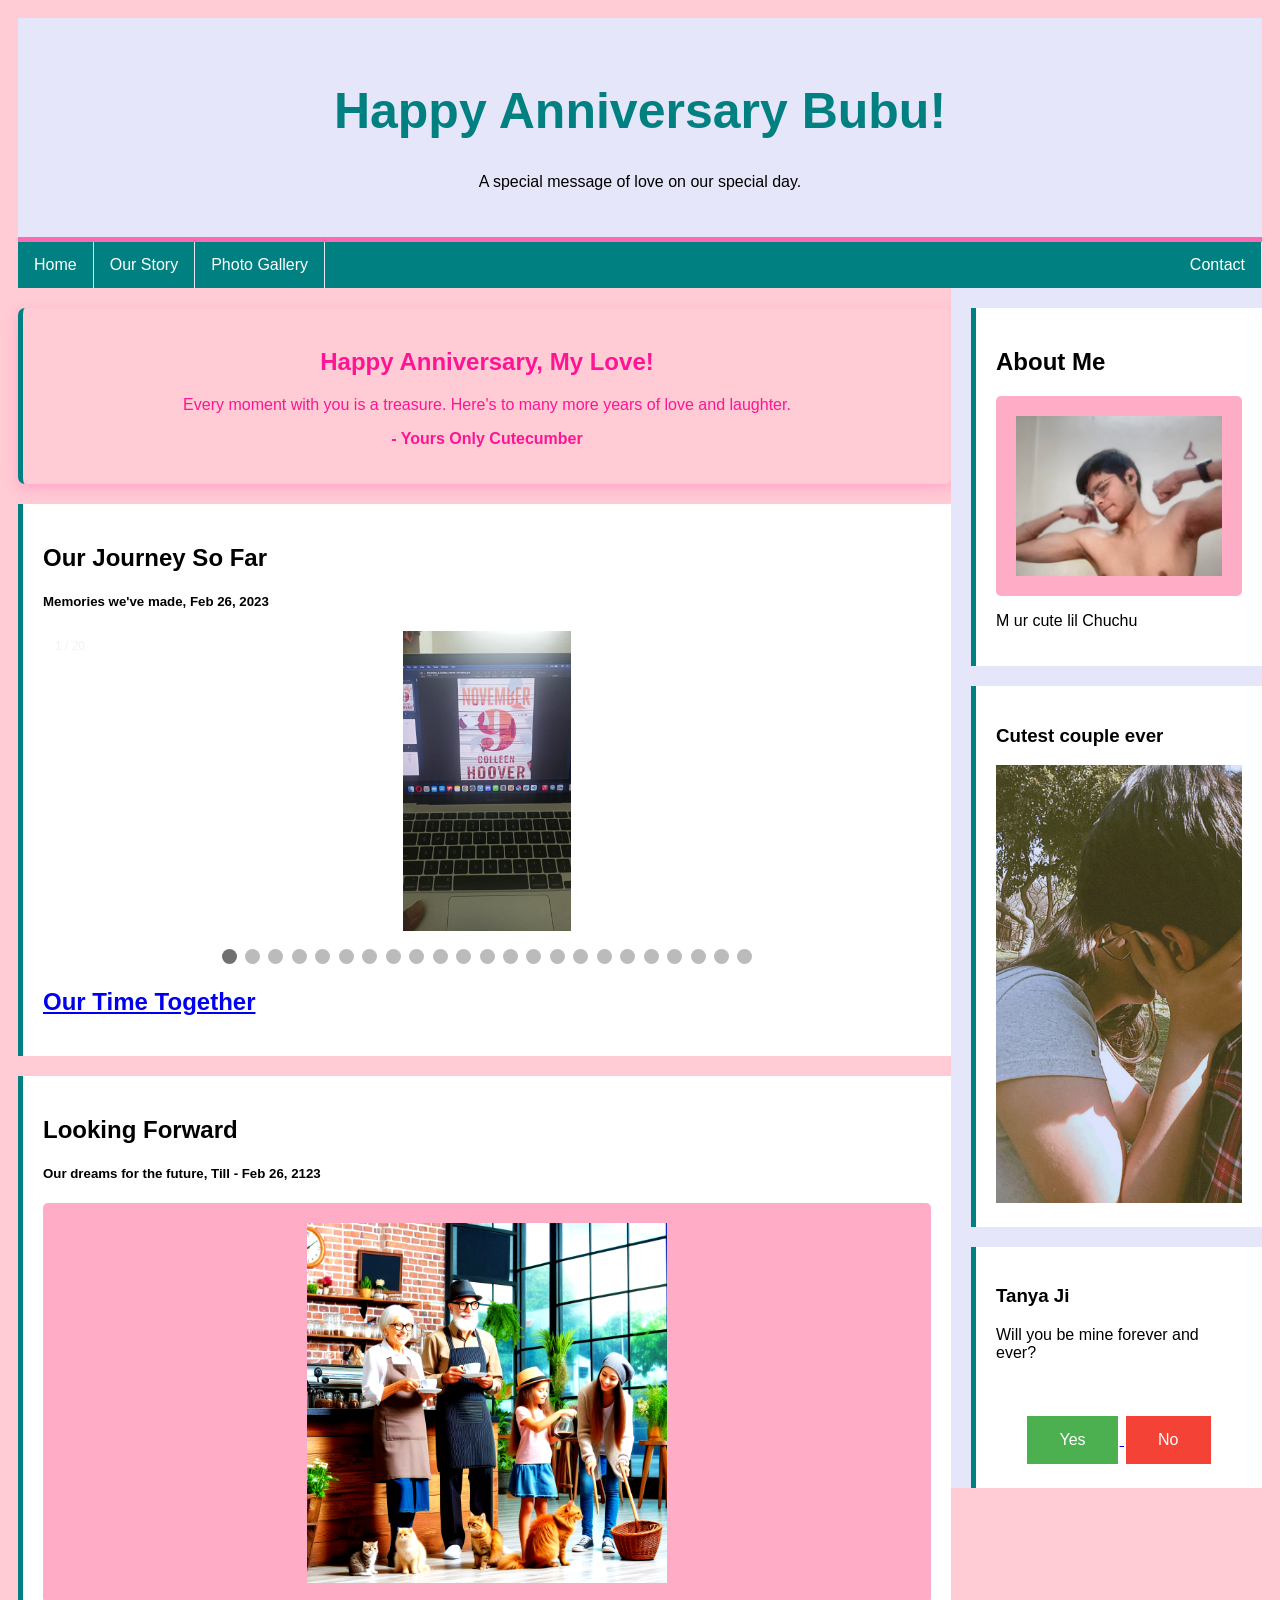
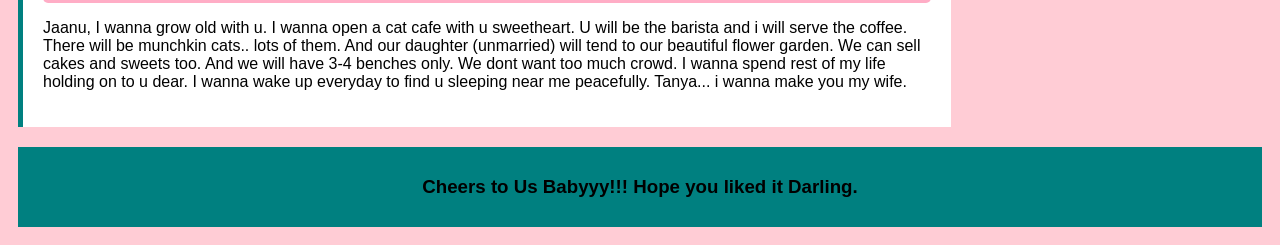
==== commit 2455506c: "Rename new.html to index.html" ====
--- a/index.html
+++ b/index.html
@@ -1,8 +1,34 @@
 <!DOCTYPE html>
 <html>
 <head>
-<style>
-  /* Styles for pulsating animation */
+  <style>
+    .card {
+      transition: transform 0.3s ease;
+    }
+
+    .card:hover {
+      transform: scale(1.05);
+    }
+
+    .button {
+      transition: background-color 0.3s ease, color 0.3s ease, border 0.3s ease;
+    }
+
+    .button:hover {
+      background-color: #4CAF50;
+      color: white;
+      border: 2px solid #4CAF50;
+    }
+
+    .no-button {
+      transition: background-color 0.3s ease, color 0.3s ease, border 0.3s ease;
+    }
+
+    .no-button:hover {
+      background-color: #f44336;
+      border: 2px solid #f44336;
+    }
+     /* Styles for pulsating animation */
 .loading-container {
   display: flex;
   justify-content: center;
@@ -271,203 +297,236 @@
   .no-button:hover {
     border: 2px solid #f44336;
   }
-</style>
+    /* Existing CSS styles */
+
+    /* New styles for parallax effect */
+    .parallax-bg {
+      position: fixed;
+      top: 0;
+      left: 0;
+      width: 100%;
+      height: 100%;
+      z-index: -1;
+      background-image: url('background.jpg'); /* Adjust the path to your background image */
+      background-size: cover;
+      background-position: center;
+      opacity: 0.6; /* Adjust the opacity as needed */
+    }
+
+    /* New styles for animation on scroll */
+    .animated {
+      opacity: 0;
+      transform: translateY(50px);
+      transition: opacity 1s ease, transform 1s ease;
+    }
+
+    .animated.show {
+      opacity: 1;
+      transform: translateY(0);
+    }
+  </style>
 </head>
-
 <body>
-  <div class="loading-container">
-    <div class="pulsating-circle"></div>
-  </div>
-<div class="header">
-  <h1>Happy Anniversary Bubu!</h1>
-  <p>A special message of love on our special day.</p>
-</div>
-
-<div class="topnav">
-  <a href="#">Home</a>
-  <a href="#slideshow">Our Story</a>
-  <a href="https://iitk-my.sharepoint.com/:f:/g/personal/rajatp21_iitk_ac_in/ErW4aGFTy7xNrEJABQ6TYYsBX3zifZKZUGnFDjGhVTf68g?e=dnlzGw">Photo Gallery</a>
-  <a href="attempt2.html" style="float:right">Contact</a>
-</div>
-
-<div class="row">
-  <div class="leftcolumn">
-    <div class="card anniversary">
-      <h2>Happy Anniversary, My Love!</h2>
-      <p>Every moment with you is a treasure. Here's to many more years of love and laughter.</p>
-      <p><strong>- Yours Only Cutecumber</strong></p>
+  <!-- Parallax background -->
+  <div class="parallax-bg"></div>
+
+  <!-- Header -->
+  <div class="header">
+    <h1>Happy Anniversary Bubu!</h1>
+    <p>A special message of love on our special day.</p>
+  </div>
+  
+  <div class="topnav">
+    <a href="#">Home</a>
+    <a href="#slideshow">Our Story</a>
+    <a href="https://iitk-my.sharepoint.com/:f:/g/personal/rajatp21_iitk_ac_in/ErW4aGFTy7xNrEJABQ6TYYsBX3zifZKZUGnFDjGhVTf68g?e=dnlzGw">Photo Gallery</a>
+    <a href="attempt2.html" style="float:right">Contact</a>
+  </div>
+  
+  <div class="row">
+    <div class="leftcolumn">
+      <div class="card anniversary">
+        <h2>Happy Anniversary, My Love!</h2>
+        <p>Every moment with you is a treasure. Here's to many more years of love and laughter.</p>
+        <p><strong>- Yours Only Cutecumber</strong></p>
+      </div>
+      <!-- Slideshow container -->
+      <div class="card">
+        <h2>Our Journey So Far</h2>
+        <h5>Memories we've made, Feb 26, 2023</h5>
+        
+        
+      
+  <div class="slideshow-container" id="slideshow">
+    <!-- Full-width images with number and caption text -->
+    <div class="mySlides fade">
+      <div class="numbertext">1 / 20</div>
+      <img src="2024-01-22_10-21-15_367.jpg" style="width:100%">
+      
     </div>
-    <!-- Slideshow container -->
-    <div class="card">
-      <h2>Our Journey So Far</h2>
-      <h5>Memories we've made, Feb 26, 2023</h5>
-      
-      
-    
-<div class="slideshow-container" id="slideshow">
-  <!-- Full-width images with number and caption text -->
-  <div class="mySlides fade">
-    <div class="numbertext">1 / 20</div>
-    <img src="2024-01-22_10-21-15_367.jpg" style="width:100%">
-    
-  </div>
-
-  <div class="mySlides fade">
-    <div class="numbertext">2 / 20</div>
-    <img src="2024-01-22_10-21-13_911.jpg" style="width:100%">
-    
-  </div>
-
-  <div class="mySlides fade">
-    <div class="numbertext">3 / 20</div>
-    <img src="IMG_20231001_111950.jpg" style="width:100%">
-    
-  </div>
-  <div class="mySlides fade">
-    <div class="numbertext">4 / 20</div>
-    <img src="IMG-20231003-WA0010.jpg" style="width:100%">
-   
-  </div><div class="mySlides fade">
-    <div class="numbertext">5 / 20</div>
-    <img src="IMG-20240204-WA0007.jpg" style="width:100%">
-    
-  </div><div class="mySlides fade">
-    <div class="numbertext">6 / 20</div>
-    <img src="Snapchat-709290593.jpg" style="width:100%">
-    
-  </div><div class="mySlides fade">
-    <div class="numbertext">7 / 20</div>
-    <img src="Screenshot 2023-11-22 at 8.40.23 PM.png" style="width:100%">
-    
-  </div><div class="mySlides fade">
-    <div class="numbertext">8 / 20</div>
-    <img src="Screenshot 2024-03-01 at 8.22.19 PM.png" style="width:100%">
-    
-  </div><div class="mySlides fade">
-    <div class="numbertext">9 / 20</div>
-    <img src="Screenshot_2023-09-20-22-13-36-878_com.instagram.android.jpg" style="width:100%">
-    
-  </div><div class="mySlides fade">
-    <div class="numbertext">10 / 20</div>
-    <img src="2023-11-18_22-03-20_141.png" style="width:100%">
-    
-  </div><div class="mySlides fade">
-    <div class="numbertext">11 / 20</div>
-    <img src="Black_and_White_Monochrome_Vibes_Women's_Fashion_Models_Photo_Collage.png" style="width:100%">
-    
-  </div><div class="mySlides fade">
-    <div class="numbertext">12 / 20</div>
-    <img src="IMG_20231208_213103.jpg" style="width:100%">
-    
-  </div><div class="mySlides fade">
-    <div class="numbertext">13 / 20</div>
-    <img src="IMG-20231003-WA0018.jpg" style="width:100%">
-    
-  </div><div class="mySlides fade">
-    <div class="numbertext">14 / 20</div>
-    <img src="Snapchat-116413361.jpg" style="width:100%">
-    
-  </div><div class="mySlides fade">
-    <div class="numbertext">15 / 20</div>
-    <img src="Snapchat-143094985.jpg" style="width:100%">
-    
-  </div><div class="mySlides fade">
-    <div class="numbertext">16 / 20</div>
-    <img src="Snapchat-220258572.jpg" style="width:100%">
-    
-  </div><div class="mySlides fade">
-    <div class="numbertext">17 / 20</div>
-    <img src="Snapchat-261615212.jpg" style="width:100%">
-    
-  </div><div class="mySlides fade">
-    <div class="numbertext">18 / 20</div>
-    <img src="Snapchat-541181637.jpg" style="width:100%">
-    
-  </div><div class="mySlides fade">
-    <div class="numbertext">19 / 20</div>
-    <img src="Snapchat-541181637.jpg" style="width:100%">
-    
-  </div>
-  <div class="mySlides fade">
-    <div class="numbertext">20 / 20</div>
-    <img src="Snapchat-1420548587.jpg" style="width:100%">
-    
-  </div>
-
-
-  <!-- Next and previous buttons -->
-  <a class="prev" onclick="plusSlides(-1)">❮</a>
-  <a class="next" onclick="plusSlides(1)">❯</a>
-</div>
-<br>
-
-<!-- The dots/circles -->
-<div style="text-align:center">
-  <span class="dot" onclick="currentSlide(1)"></span> 
-  <span class="dot" onclick="currentSlide(2)"></span> 
-  <span class="dot" onclick="currentSlide(3)"></span> 
-  <span class="dot" onclick="currentSlide(3)"></span>
-  <span class="dot" onclick="currentSlide(3)"></span>
-  <span class="dot" onclick="currentSlide(3)"></span>
-  <span class="dot" onclick="currentSlide(3)"></span>
-  <span class="dot" onclick="currentSlide(3)"></span>
-  <span class="dot" onclick="currentSlide(3)"></span>
-  <span class="dot" onclick="currentSlide(3)"></span>
-  <span class="dot" onclick="currentSlide(3)"></span>
-  <span class="dot" onclick="currentSlide(3)"></span>
-  <span class="dot" onclick="currentSlide(3)"></span>
-  <span class="dot" onclick="currentSlide(3)"></span>
-  <span class="dot" onclick="currentSlide(3)"></span>
-  <span class="dot" onclick="currentSlide(3)"></span>
-  <span class="dot" onclick="currentSlide(3)"></span>
-  <span class="dot" onclick="currentSlide(3)"></span>
-  <span class="dot" onclick="currentSlide(3)"></span>
-  <span class="dot" onclick="currentSlide(3)"></span>
-  <span class="dot" onclick="currentSlide(3)"></span>
-  <span class="dot" onclick="currentSlide(3)"></span>
-  <span class="dot" onclick="currentSlide(3)"></span>
-</div>
-</div>
-    <div class="card">
-      <h2>Looking Forward</h2>
-      <h5>Our dreams for the future, Since - Feb 26, 2123</h5>
-      <div class="fakeimg" style="height:400px;">
-        <img src="i want to make an image in which there is an old lady as barista in a cafe and there are pet.png" style="height:100%; width:100%; object-fit: contain;"></div>
-      <p>Jaanu, I wanna grow old with u. I wanna open a cat cafe with u sweetheart. U will be the barista and i will serve the coffee. There will be munchkin cats.. lots of them. And our daughter (unmarried) will tend to our beautiful flower garden. We can sell cakes and sweets too. And we will have 3-4 benches only. We dont want too much crowd. I wanna spend rest of my life holding on to u  dear. I wanna wake up everyday to find u sleeping near me peacefully. Tanya... i wanna make you my wife.</p>
+  
+    <div class="mySlides fade">
+      <div class="numbertext">2 / 20</div>
+      <img src="2024-01-22_10-21-13_911.jpg" style="width:100%">
+      
     </div>
-  </div>
-  <div class="rightcolumn">
-    <div class="card">
-      <h2>About Me</h2>
-      <div class="fakeimg" style="height:200px;">
-        <img src="me.jpg" alt="Handsome Image" style="height:100%; width:100%; object-fit: cover;">
+  
+    <div class="mySlides fade">
+      <div class="numbertext">3 / 20</div>
+      <img src="IMG_20231001_111950.jpg" style="width:100%">
+      
+    </div>
+    <div class="mySlides fade">
+      <div class="numbertext">4 / 20</div>
+      <img src="IMG-20231003-WA0010.jpg" style="width:100%">
+     
+    </div><div class="mySlides fade">
+      <div class="numbertext">5 / 20</div>
+      <img src="IMG-20240204-WA0007.jpg" style="width:100%">
+      
+    </div><div class="mySlides fade">
+      <div class="numbertext">6 / 20</div>
+      <img src="Snapchat-709290593.jpg" style="width:100%">
+      
+    </div><div class="mySlides fade">
+      <div class="numbertext">7 / 20</div>
+      <img src="Screenshot 2023-11-22 at 8.40.23 PM.png" style="width:100%">
+      
+    </div><div class="mySlides fade">
+      <div class="numbertext">8 / 20</div>
+      <img src="Screenshot 2024-03-01 at 8.22.19 PM.png" style="width:100%">
+      
+    </div><div class="mySlides fade">
+      <div class="numbertext">9 / 20</div>
+      <img src="Screenshot_2023-09-20-22-13-36-878_com.instagram.android.jpg" style="width:100%">
+      
+    </div><div class="mySlides fade">
+      <div class="numbertext">10 / 20</div>
+      <img src="2023-11-18_22-03-20_141.png" style="width:100%">
+      
+    </div><div class="mySlides fade">
+      <div class="numbertext">11 / 20</div>
+      <img src="Black_and_White_Monochrome_Vibes_Women's_Fashion_Models_Photo_Collage.png" style="width:100%">
+      
+    </div><div class="mySlides fade">
+      <div class="numbertext">12 / 20</div>
+      <img src="IMG_20231208_213103.jpg" style="width:100%">
+      
+    </div><div class="mySlides fade">
+      <div class="numbertext">13 / 20</div>
+      <img src="IMG-20231003-WA0018.jpg" style="width:100%">
+      
+    </div><div class="mySlides fade">
+      <div class="numbertext">14 / 20</div>
+      <img src="Snapchat-116413361.jpg" style="width:100%">
+      
+    </div><div class="mySlides fade">
+      <div class="numbertext">15 / 20</div>
+      <img src="Snapchat-143094985.jpg" style="width:100%">
+      
+    </div><div class="mySlides fade">
+      <div class="numbertext">16 / 20</div>
+      <img src="Snapchat-220258572.jpg" style="width:100%">
+      
+    </div><div class="mySlides fade">
+      <div class="numbertext">17 / 20</div>
+      <img src="Snapchat-261615212.jpg" style="width:100%">
+      
+    </div><div class="mySlides fade">
+      <div class="numbertext">18 / 20</div>
+      <img src="Snapchat-541181637.jpg" style="width:100%">
+      
+    </div><div class="mySlides fade">
+      <div class="numbertext">19 / 20</div>
+      <img src="Snapchat-541181637.jpg" style="width:100%">
+      
+    </div>
+    <div class="mySlides fade">
+      <div class="numbertext">20 / 20</div>
+      <img src="Snapchat-1420548587.jpg" style="width:100%">
+      
+    </div>
+  
+  
+    <!-- Next and previous buttons -->
+    <a class="prev" onclick="plusSlides(-1)">❮</a>
+    <a class="next" onclick="plusSlides(1)">❯</a>
+  </div>
+  <br>
+  
+  <!-- The dots/circles -->
+  <div style="text-align:center">
+    <span class="dot" onclick="currentSlide(1)"></span> 
+    <span class="dot" onclick="currentSlide(2)"></span> 
+    <span class="dot" onclick="currentSlide(3)"></span> 
+    <span class="dot" onclick="currentSlide(3)"></span>
+    <span class="dot" onclick="currentSlide(3)"></span>
+    <span class="dot" onclick="currentSlide(3)"></span>
+    <span class="dot" onclick="currentSlide(3)"></span>
+    <span class="dot" onclick="currentSlide(3)"></span>
+    <span class="dot" onclick="currentSlide(3)"></span>
+    <span class="dot" onclick="currentSlide(3)"></span>
+    <span class="dot" onclick="currentSlide(3)"></span>
+    <span class="dot" onclick="currentSlide(3)"></span>
+    <span class="dot" onclick="currentSlide(3)"></span>
+    <span class="dot" onclick="currentSlide(3)"></span>
+    <span class="dot" onclick="currentSlide(3)"></span>
+    <span class="dot" onclick="currentSlide(3)"></span>
+    <span class="dot" onclick="currentSlide(3)"></span>
+    <span class="dot" onclick="currentSlide(3)"></span>
+    <span class="dot" onclick="currentSlide(3)"></span>
+    <span class="dot" onclick="currentSlide(3)"></span>
+    <span class="dot" onclick="currentSlide(3)"></span>
+    <span class="dot" onclick="currentSlide(3)"></span>
+    <span class="dot" onclick="currentSlide(3)"></span>
+  </div>
+  <div id="time-together"><a href="time.html">
+    <h2>Our Time Together</h2></a>
+  </div>
+  </div>
+      <div class="card">
+        <h2>Looking Forward</h2>
+        <h5>Our dreams for the future, Till - Feb 26, 2123</h5>
+        <div class="fakeimg" style="height:400px;">
+          <img src="i want to make an image in which there is an old lady as barista in a cafe and there are pet.png" style="height:100%; width:100%; object-fit: contain;"></div>
+        <p>Jaanu, I wanna grow old with u. I wanna open a cat cafe with u sweetheart. U will be the barista and i will serve the coffee. There will be munchkin cats.. lots of them. And our daughter (unmarried) will tend to our beautiful flower garden. We can sell cakes and sweets too. And we will have 3-4 benches only. We dont want too much crowd. I wanna spend rest of my life holding on to u  dear. I wanna wake up everyday to find u sleeping near me peacefully. Tanya... i wanna make you my wife.</p>
       </div>
-      <p>M ur cute lil Chuchu</p>
     </div>
-    <div class="card">
-      <h3>Cutest couple ever</h3>
-      
-      <img src="Snapchat-722945195.jpg" alt="Cute Image" style="height:100%; width:100%; object-fit: cover;">
+    <div class="rightcolumn">
+      <div class="card">
+        <h2>About Me</h2>
+        <div class="fakeimg" style="height:200px;">
+          <img src="me.jpg" alt="Handsome Image" style="height:100%; width:100%; object-fit: cover;">
+        </div>
+        <p>M ur cute lil Chuchu</p>
+      </div>
+      <div class="card">
+        <h3>Cutest couple ever</h3>
+        
+        <img src="Snapchat-722945195.jpg" alt="Cute Image" style="height:100%; width:100%; object-fit: cover;">
+      </div>
+      <div class="card">
+        <h3>Tanya Ji</h3>
+        <p>Will you be mine forever and ever?</p>
+        <div class="button-container"><a href="link_to_yes_page.html">
+          <button class="button">Yes</button>
+          <button class="button no-button" id="noButton"
+            onmouseover="changeToYes(this)"
+            onmouseout="changeToNo(this)">No</button></a>
+            
+        </div>
+        </div>      
+      </div>
     </div>
-    <div class="card">
-      <h3>Tanya Ji</h3>
-      <p>Will you be mine forever and ever?</p>
-      <div class="button-container">
-        <button class="button">Yes</button>
-        <button class="button no-button" id="noButton"
-          onmouseover="changeToYes(this)"
-          onmouseout="changeToNo(this)">No</button>
-      </div>
-      </div>      
-    </div>
-  </div>
-</div>
-
-<div class="footer">
-  <h3>Cheers to Us Babyyy!!! Hope you liked it Darling.</h3>
-</div>
-<script>
-  function changeToYes(btn) {
+  </div>
+  
+  <!-- Footer -->
+  <div class="footer">
+    <h3>Cheers to Us Babyyy!!! Hope you liked it Darling.</h3>
+  </div>
+
+  <script>
+      function changeToYes(btn) {
   btn.textContent = 'Yes';
   btn.style.backgroundColor = '#4CAF50'; // Green
   btn.classList.remove('no-button');
@@ -478,6 +537,21 @@
   btn.style.backgroundColor = '#f44336'; // Red
   btn.classList.add('no-button');
 }
+function showSlides(n) {
+      let i;
+      let slides = document.getElementsByClassName("carousel-item");
+      let dots = document.getElementsByClassName("dot");
+      if (n > slides.length) {slideIndex = 1}    
+      if (n < 1) {slideIndex = slides.length}
+      for (i = 0; i < slides.length; i++) {
+          slides[i].style.display = "none";  
+      }
+      for (i = 0; i < dots.length; i++) {
+          dots[i].className = dots[i].className.replace(" active", "");
+      }
+      slides[slideIndex-1].style.display = "block";  
+      dots[slideIndex-1].className += " active";
+    }
   let slideIndex = 1;
 showSlides(slideIndex);
 
@@ -510,6 +584,65 @@
       document.querySelector('.loading-container').style.display = 'none';
       document.querySelector('.content').style.display = 'block';
     });
-</script>
+    // Smooth scrolling
+    document.querySelectorAll('a[href^="#"]').forEach(anchor => {
+      anchor.addEventListener('click', function (e) {
+        e.preventDefault();
+
+        document.querySelector(this.getAttribute('href')).scrollIntoView({
+          behavior: 'smooth'
+        });
+      });
+    });
+
+    // Animation on scroll
+    window.addEventListener('scroll', () => {
+      const elements = document.querySelectorAll('.animated');
+      elements.forEach(element => {
+        if (isElementInViewport(element)) {
+          element.classList.add('show');
+        }
+      });
+    });
+
+    function isElementInViewport(el) {
+      const rect = el.getBoundingClientRect();
+      return (
+        rect.top >= 0 &&
+        rect.left >= 0 &&
+        rect.bottom <= (window.innerHeight || document.documentElement.clientHeight) &&
+        rect.right <= (window.innerWidth || document.documentElement.clientWidth)
+      );
+    }
+    const anniversaryDate = new Date('2023-02-23'); // Replace with your anniversary date
+
+  function updateTimeTogether() {
+    const now = new Date();
+    const timeDifference = now.getTime() - anniversaryDate.getTime();
+
+    // Calculate years, months, days, hours, minutes, and seconds
+    const years = Math.floor(timeDifference / (1000 * 60 * 60 * 24 * 365));
+    const months = Math.floor((timeDifference % (1000 * 60 * 60 * 24 * 365)) / (1000 * 60 * 60 * 24 * 30));
+    const days = Math.floor((timeDifference % (1000 * 60 * 60 * 24 * 30)) / (1000 * 60 * 60 * 24));
+    const hours = Math.floor((timeDifference % (1000 * 60 * 60 * 24)) / (1000 * 60 * 60));
+    const minutes = Math.floor((timeDifference % (1000 * 60 * 60)) / (1000 * 60));
+    const seconds = Math.floor((timeDifference % (1000 * 60)) / 1000);
+
+    // Display the time together
+    document.getElementById('years').textContent = years;
+    document.getElementById('months').textContent = months;
+    document.getElementById('days').textContent = days;
+    document.getElementById('hours').textContent = formatTime(hours);
+    document.getElementById('minutes').textContent = formatTime(minutes);
+    document.getElementById('seconds').textContent = formatTime(seconds);
+  }
+
+  function formatTime(time) {
+    return time < 10 ? `0${time}` : time;
+  }
+
+  // Update the time together every second
+  setInterval(updateTimeTogether, 1000);
+  </script>
 </body>
 </html>
